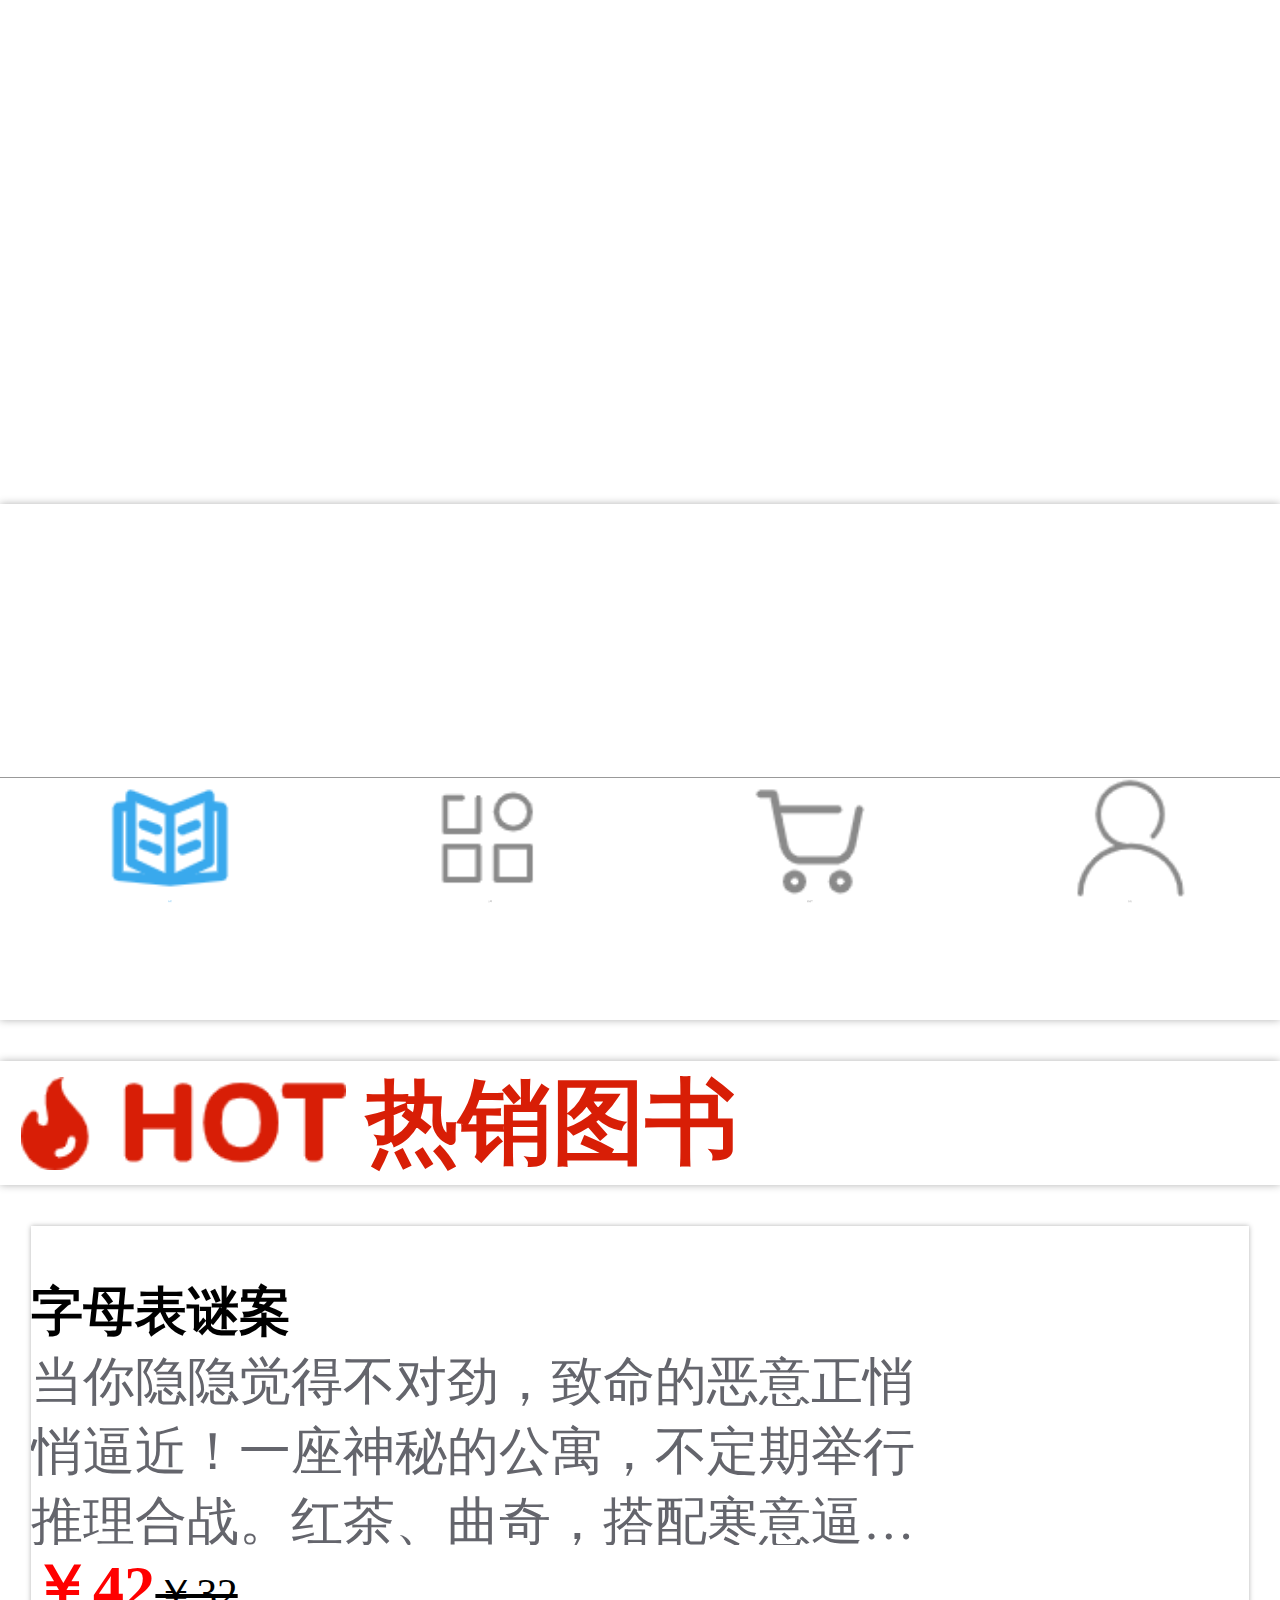
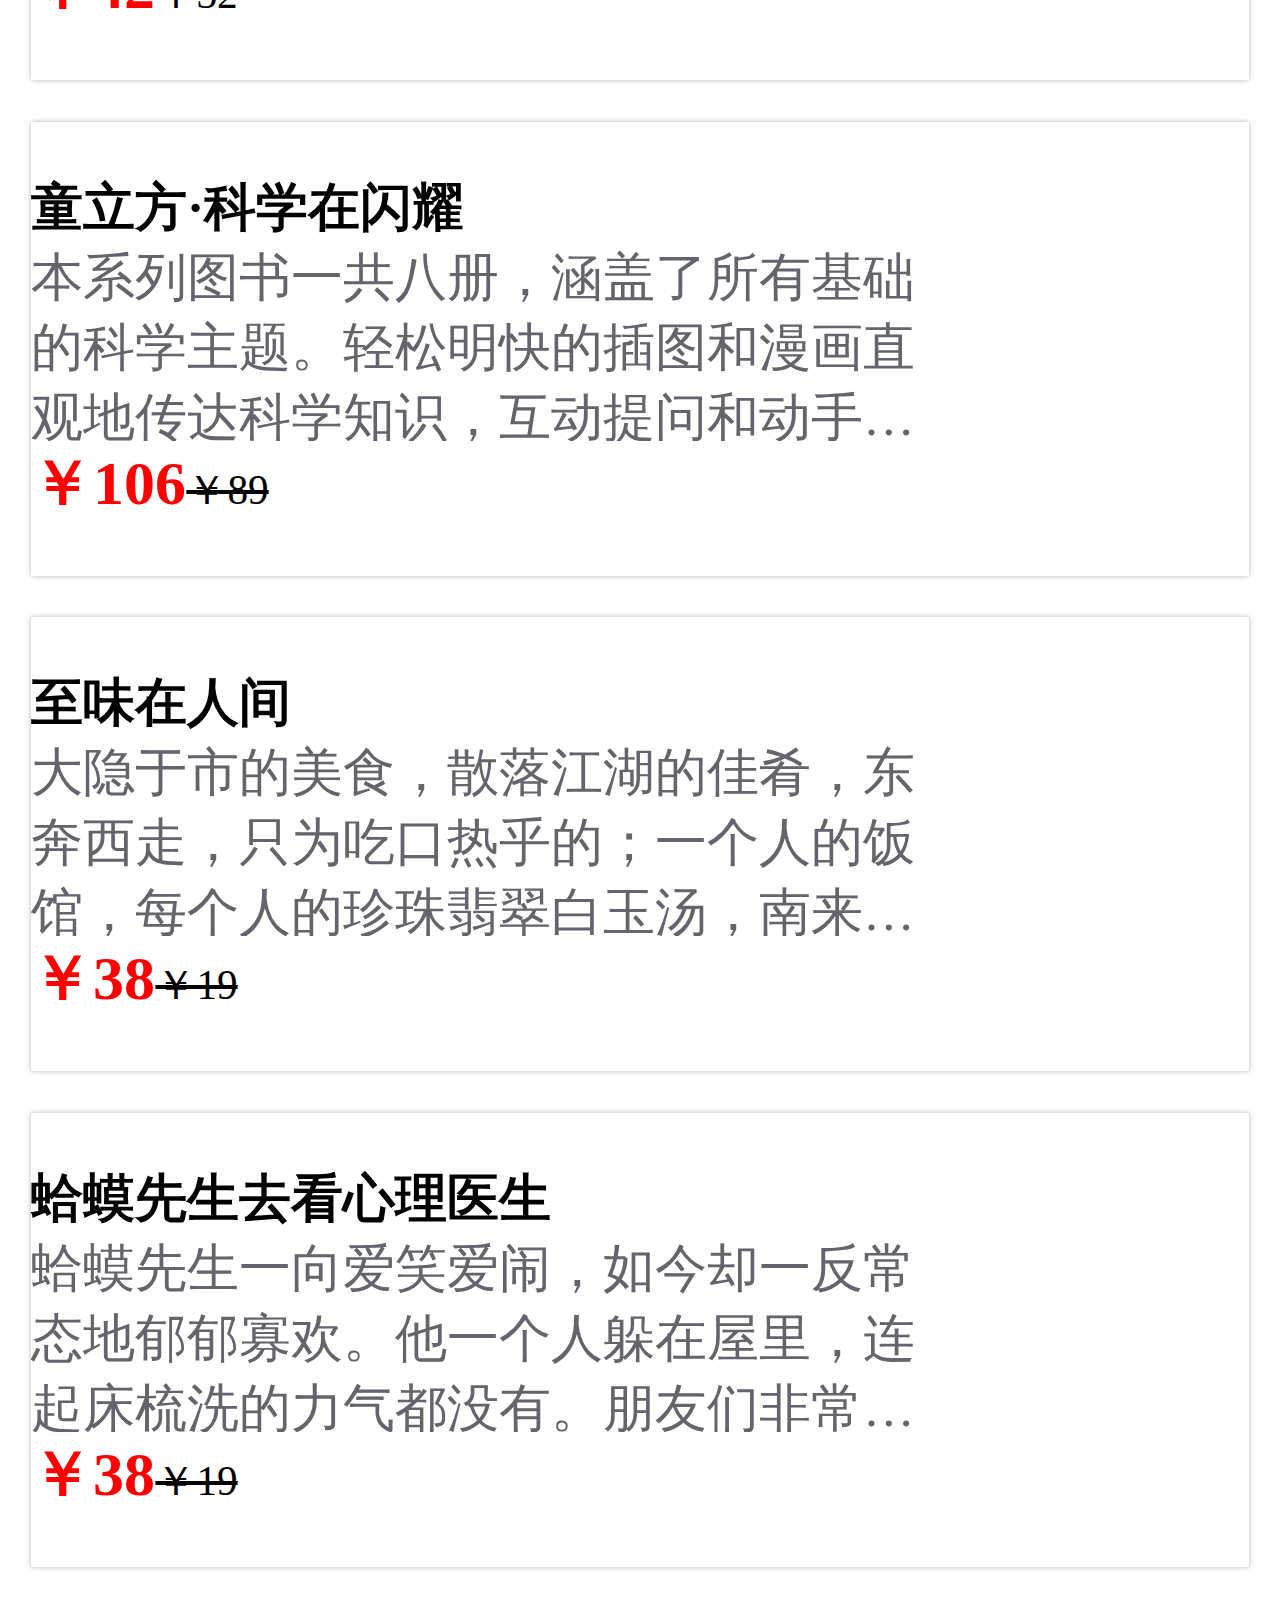
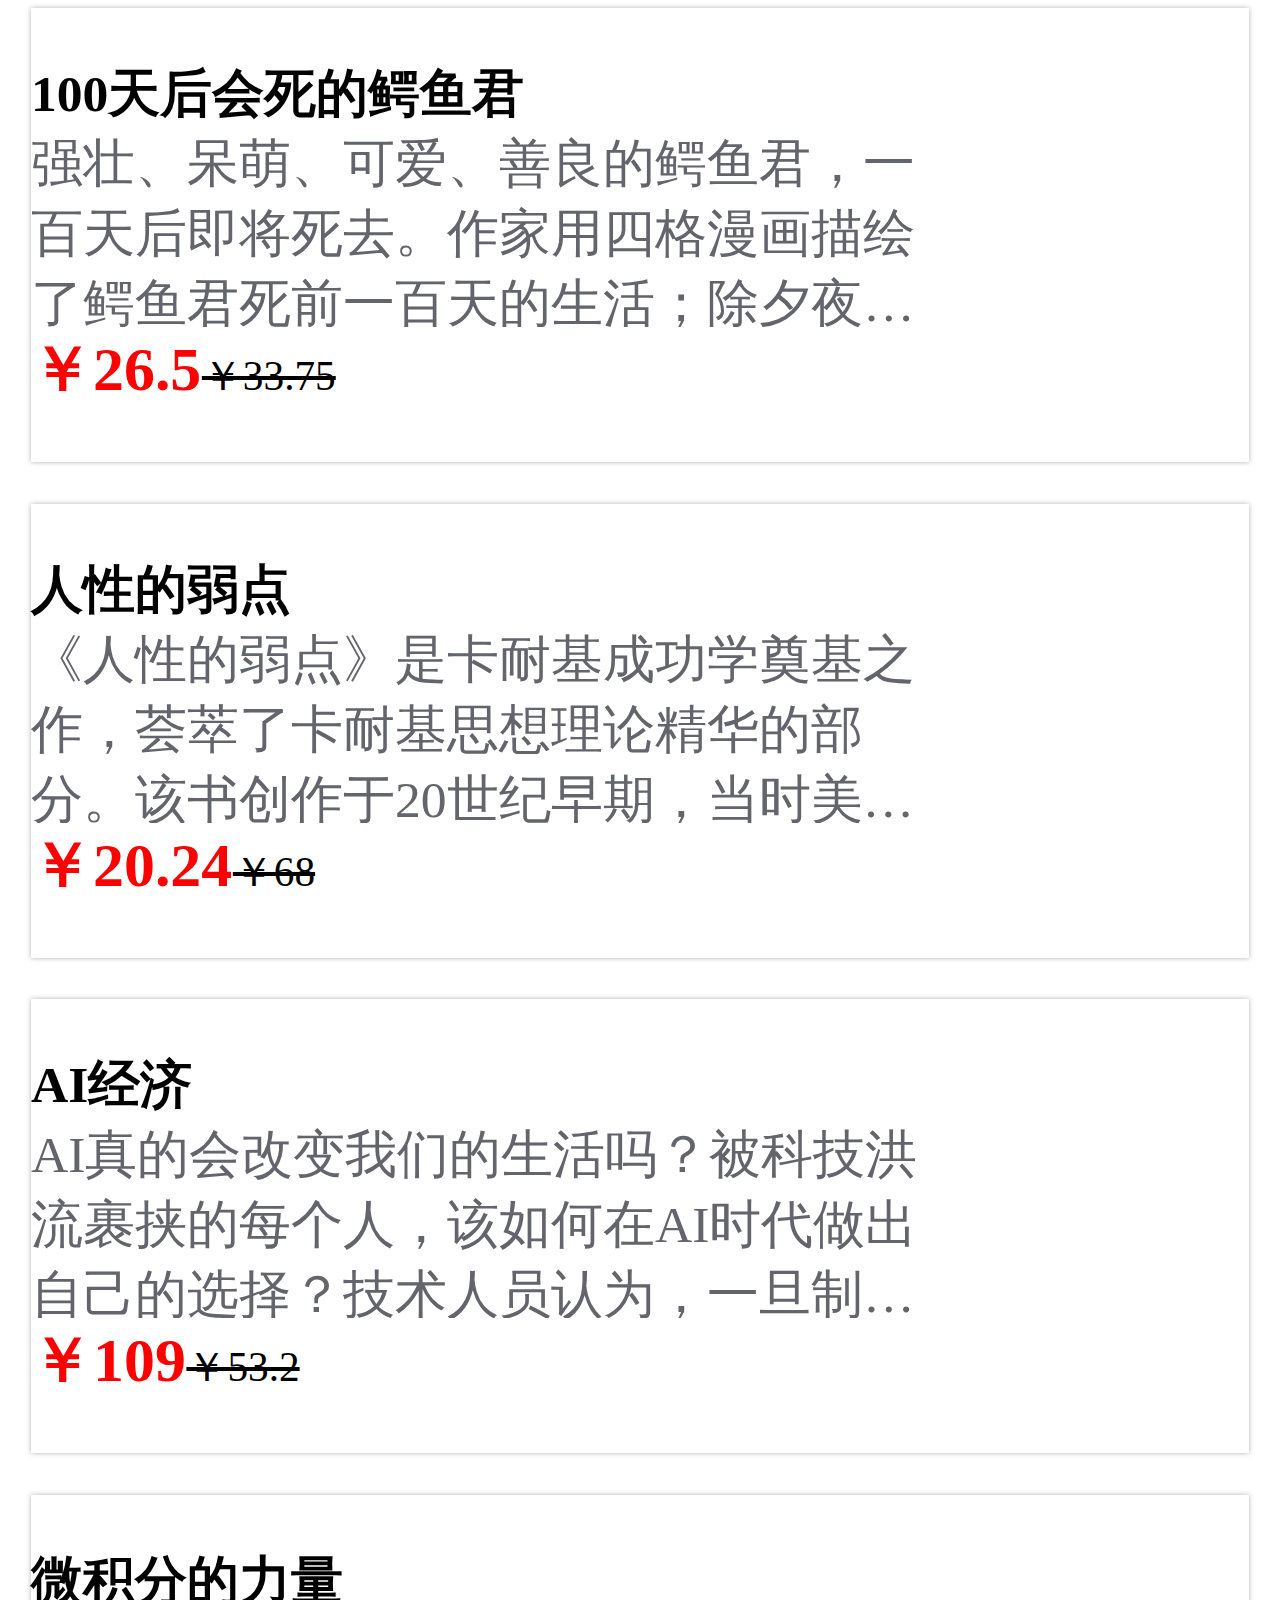
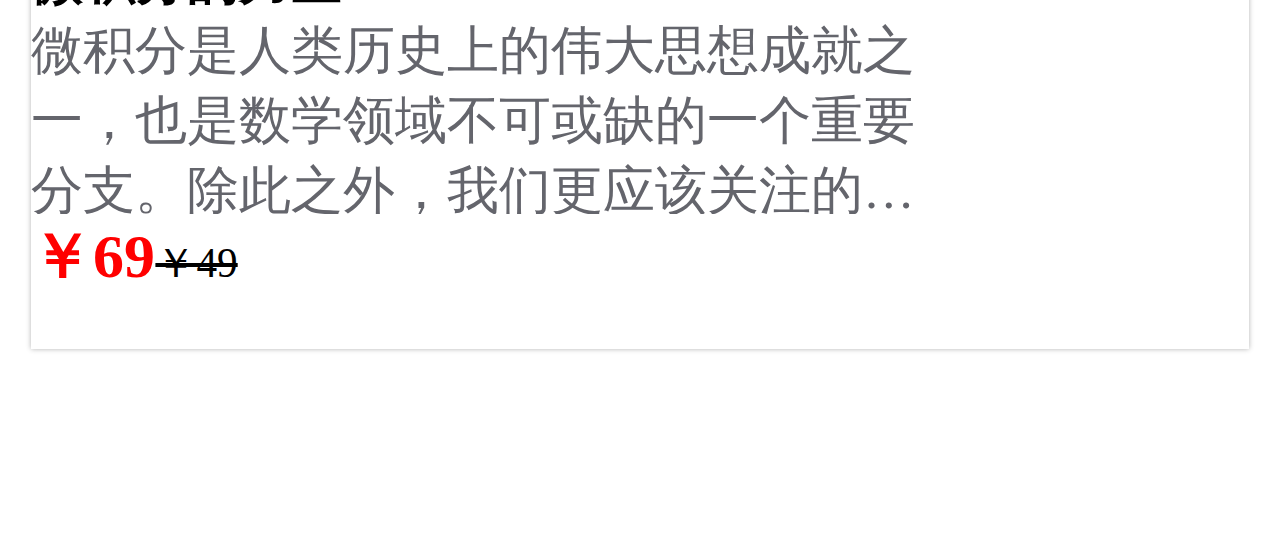
==== 移动书城页面/index.html @ 422b2fe0 "第一次提交" ====
<!DOCTYPE html>
<html lang="en">

<head>
    <meta charset="UTF-8">
    <meta http-equiv="X-UA-Compatible" content="IE=edge">
    <meta name="viewport" content="width=device-width, initial-scale=1.0">
    <title>Document</title>
    <link rel="stylesheet" href="css/style.css">
</head>

<body>
    <!-- 首页容器 -->
    <div id="home-page">
        <!-- 设置首页轮播图 -->
        <div class="banner">
            <img src="" alt="">
        </div>

        <!-- 设置首页选择栏 -->
        <div class="nav">
            <div class="nav-inner">
                <div class="item">
                    <a href="javascript:;"><img src="" alt=""></a>
                </div>
                <div class="item">
                    <a href="javascript:;"><img src="" alt=""></a>
                </div>
                <div class="item">
                    <a href="javascript:;"><img src="" alt=""></a>
                </div>
                <div class="item">
                    <a href="javascript:;"><img src="" alt=""></a>
                </div>
                <div class="item">
                    <a href="javascript:;"><img src="" alt=""></a>
                </div>
            </div>
            <div class="nav-inner">
                <div class="item">
                    <a href="javascript:;"><img src="" alt=""></a>
                </div>
                <div class="item">
                    <a href="javascript:;"><img src="" alt=""></a>
                </div>
                <div class="item">
                    <a href="javascript:;"><img src="" alt=""></a>
                </div>
                <div class="item">
                    <a href="javascript:;"><img src="" alt=""></a>
                </div>
                <div class="item">
                    <a href="javascript:;"><img src="" alt=""></a>
                </div>
            </div>
        </div>

        <!-- 首页热销图书块 -->
        <div class="bg">
            <img src="img/hot.png" alt=""><span>热销图书</span>
        </div>

        <!-- 首页图书列表 -->
        <div class="book-wrapper">
            <div class="book" id="book-1">
                <div class="book-img">
                    <img src="" alt="">
                </div>
                <div class="book-content">
                    <h2></h2>
                    <p></p>
                    <h4 style="display: inline;font-size: 30rem;color: red;">我是你爸爸</h4>
                    <span style="text-decoration: line-through;font-size: 20rem;">啊啊啊</span>
                </div>
            </div>
            <div class="book" id="book-2">
                <div class="book-img">
                    <img src="" alt="">
                </div>
                <div class="book-content">
                    <h2></h2>
                    <p></p>
                    <h4 style="display: inline;font-size: 30rem;color: red;">我是你爸爸</h4>
                    <span style="text-decoration: line-through;font-size: 20rem;">啊啊啊</span>
                </div>
            </div>
            <div class="book" id="book-3">
                <div class="book-img">
                    <img src="" alt="">
                </div>
                <div class="book-content">
                    <h2></h2>
                    <p></p>
                    <h4 style="display: inline;font-size: 30rem;color: red;">我是你爸爸</h4>
                    <span style="text-decoration: line-through;font-size: 20rem;">啊啊啊</span>
                </div>
            </div>
            <div class="book" id="book-4">
                <div class="book-img">
                    <img src="" alt="">
                </div>
                <div class="book-content">
                    <h2></h2>
                    <p></p>
                    <h4 style="display: inline;font-size: 30rem;color: red;">我是你爸爸</h4>
                    <span style="text-decoration: line-through;font-size: 20rem;">啊啊啊</span>
                </div>
            </div>
            <div class="book" id="book-5">
                <div class="book-img">
                    <img src="" alt="">
                </div>
                <div class="book-content">
                    <h2></h2>
                    <p></p>
                    <h4 style="display: inline;font-size: 30rem;color: red;">我是你爸爸</h4>
                    <span style="text-decoration: line-through;font-size: 20rem;">啊啊啊</span>
                </div>
            </div>
            <div class="book" id="book-6">
                <div class="book-img">
                    <img src="" alt="">
                </div>
                <div class="book-content">
                    <h2></h2>
                    <p></p>
                    <h4 style="display: inline;font-size: 30rem;color: red;">我是你爸爸</h4>
                    <span style="text-decoration: line-through;font-size: 20rem;">啊啊啊</span>
                </div>
            </div>
            <div class="book" id="book-7">
                <div class="book-img">
                    <img src="" alt="">
                </div>
                <div class="book-content">
                    <h2></h2>
                    <p></p>
                    <h4 style="display: inline;font-size: 30rem;color: red;">我是你爸爸</h4>
                    <span style="text-decoration: line-through;font-size: 20rem;">啊啊啊</span>
                </div>
            </div>
            <div class="book" id="book-8">
                <div class="book-img">
                    <img src="" alt="">
                </div>
                <div class="book-content">
                    <h2></h2>
                    <p></p>
                    <h4 style="display: inline;font-size: 30rem;color: red;">我是你爸爸</h4>
                    <span style="text-decoration: line-through;font-size: 20rem;">啊啊啊</span>
                </div>
            </div>
        </div>
    </div>

    <!-- 分类页面 -->
    <div id="classification">
        <!-- 左侧分类栏 -->
        <div id="classification-column">
            <ul>
                <li>小说</li>
                <li>童书类</li>
                <li>生活</li>
                <li>人文社科</li>
                <li>漫画</li>
                <li>励志</li>
                <li>经管</li>
                <li>教育</li>
            </ul>
        </div>
        <!-- 右侧图书图片 -->
        <div class="classification-img">
            <div id="novel">
                <div class="img-wrapper">
                    <img src="" alt="">
                    <h2></h2>
                </div>
            </div>
            <div id="children-book">
                <div class="img-wrapper">
                    <img src="" alt="">
                    <h2></h2>
                </div>
            </div>
            <div id="life">
                <div class="img-wrapper">
                    <img src="" alt="">
                    <h2></h2>
                </div>
            </div>
            <div id="humen">
                <div class="img-wrapper">
                    <img src="" alt="">
                    <h2></h2>
                </div>
            </div>
            <div id="cartoon">
                <div class="img-wrapper">
                    <img src="" alt="">
                    <h2></h2>
                </div>
            </div>
            <div id="inspiring">
                <div class="img-wrapper">
                    <img src="" alt="">
                    <h2></h2>
                </div>
            </div>
            <div id="manage">
                <div class="img-wrapper">
                    <img src="" alt="">
                    <h2></h2>
                </div>
            </div>
            <div id="education">
                <div class="img-wrapper">
                    <img src="" alt="">
                    <h2></h2>
                </div>
            </div>
        </div>
    </div>

    <!-- 我的页面 -->
    <div id="mine">
        <div class="mine-img">
            <p><img src="img/head_img.png" alt=""></p>
        </div>
        <p style="margin-top: 10rem;">Dz</p>
        <div class="item-wrapper" style="margin-top: 100rem;">
            <div class="left-item">
                <svg t="1674133197650" class="icon" viewBox="0 0 1024 1024" version="1.1" xmlns="http://www.w3.org/2000/svg" p-id="2588" width="20" height="20"><path d="M883.2 60.8l-89.6 0c-12.8 0-25.6 9.6-25.6 25.6s9.6 25.6 25.6 25.6l89.6 0c25.6 0 48 22.4 48 48l0 713.6c0 25.6-22.4 48-48 48l-736 0c-25.6 0-48-22.4-48-48l0-713.6c0-25.6 22.4-48 48-48l99.2 0c12.8 0 25.6-9.6 25.6-25.6s-9.6-25.6-25.6-25.6l-99.2 0c-54.4 0-96 41.6-96 96l0 713.6c0 54.4 41.6 96 96 96l736 0c54.4 0 96-41.6 96-96l0-713.6C979.2 102.4 934.4 60.8 883.2 60.8z" p-id="2589" fill="#1296db"></path><path d="M393.6 108.8l240 0c12.8 0 25.6-9.6 25.6-25.6s-9.6-25.6-25.6-25.6l-240 0c-12.8 0-25.6 9.6-25.6 25.6S380.8 108.8 393.6 108.8z" p-id="2590" fill="#1296db"></path><path d="M294.4 345.6l464 0c12.8 0 25.6-9.6 25.6-25.6s-9.6-25.6-25.6-25.6l-464 0c-12.8 0-25.6 9.6-25.6 25.6S278.4 345.6 294.4 345.6z" p-id="2591" fill="#1296db"></path><path d="M294.4 540.8l464 0c12.8 0 25.6-9.6 25.6-25.6s-9.6-25.6-25.6-25.6l-464 0c-12.8 0-25.6 9.6-25.6 25.6S278.4 540.8 294.4 540.8z" p-id="2592" fill="#1296db"></path><path d="M294.4 736l464 0c12.8 0 25.6-9.6 25.6-25.6s-9.6-25.6-25.6-25.6l-464 0c-12.8 0-25.6 9.6-25.6 25.6S278.4 736 294.4 736z" p-id="2593" fill="#1296db"></path></svg>
                <span >我的订单</span>
            </div>
            <div class="right-item">
                <svg t="1674134004710" class="icon" viewBox="0 0 1024 1024" version="1.1" xmlns="http://www.w3.org/2000/svg" p-id="5039" width="20" height="20"><path d="M857.70558 495.009024 397.943314 27.513634c-7.132444-7.251148-18.794042-7.350408-26.048259-0.216941-7.253194 7.132444-7.350408 18.795065-0.216941 26.048259l446.952518 454.470749L365.856525 960.591855c-7.192819 7.192819-7.192819 18.85544 0 26.048259 3.596921 3.596921 8.311293 5.39487 13.024641 5.39487s9.42772-1.798972 13.024641-5.39487L857.596086 520.949836C864.747973 513.797949 864.796068 502.219239 857.70558 495.009024z" fill="#1296db" p-id="5040"></path></svg>
            </div>
        </div>
        <div class="item-wrapper">
            <div class="left-item">
                <svg t="1674133953698" class="icon" viewBox="0 0 1024 1024" version="1.1" xmlns="http://www.w3.org/2000/svg" p-id="3978" width="20" height="20"><path d="M942.933333 618.666667l-38.4-38.4 29.866667-29.866667L1024 640l-89.6 89.6-29.866667-29.866667 38.4-38.4h-196.266666v-42.666666h196.266666zM409.6 473.6l123.733333 72.533333 294.4-170.666666-128-72.533334-290.133333 170.666667z m-42.666667-21.333333l294.4-170.666667-128-72.533333-294.4 170.666666 128 72.533334zM213.333333 413.866667v260.266666l298.666667 170.666667v-260.266667l-298.666667-170.666666z m640 0l-298.666666 170.666666v260.266667l217.6-123.733333 38.4 29.866666-277.333334 157.866667L170.666667 699.733333V366.933333l362.666666-209.066666L896 366.933333V554.666667h-42.666667V413.866667z" fill="#1296db" p-id="3979"></path></svg>
                <span>待发货</span>
            </div>
            <div class="right-item">
                <svg t="1674134004710" class="icon" viewBox="0 0 1024 1024" version="1.1" xmlns="http://www.w3.org/2000/svg" p-id="5039" width="20" height="20"><path d="M857.70558 495.009024 397.943314 27.513634c-7.132444-7.251148-18.794042-7.350408-26.048259-0.216941-7.253194 7.132444-7.350408 18.795065-0.216941 26.048259l446.952518 454.470749L365.856525 960.591855c-7.192819 7.192819-7.192819 18.85544 0 26.048259 3.596921 3.596921 8.311293 5.39487 13.024641 5.39487s9.42772-1.798972 13.024641-5.39487L857.596086 520.949836C864.747973 513.797949 864.796068 502.219239 857.70558 495.009024z" fill="#1296db" p-id="5040"></path></svg>
            </div>
        </div>
        <div class="item-wrapper">
            <div class="left-item">
                <svg t="1674134193335" class="icon" viewBox="0 0 1024 1024" version="1.1" xmlns="http://www.w3.org/2000/svg" p-id="6034" width="20" height="20"><path d="M807.990806 181.429119 378.768091 181.429119c-41.024345 0-74.258261 33.122375-74.258261 73.933873l0 122.296347-158.666696 91.373057 0.191358 0.323365c-4.329609 3.148713-7.316639 8.011464-7.326872 13.765515l0 248.28376 0 0.039909c0 10.737552 7.79043 19.498076 17.428951 19.498076 9.627265 0 17.417695-8.760524 17.417695-19.498076l0-0.039909L173.554266 493.071905l156.941402-90.385567c7.589862-2.684132 13.08911-9.688663 13.08911-18.164708 0-0.040932-0.00921-0.061398-0.00921-0.081864l0.00921 0 0-125.181047c0-21.475104 17.509792-38.895869 39.087227-38.895869l421.401586 0c21.598924 0 39.076994 17.419741 39.076994 38.895869l0 412.562267c0 0.039909 0 0.079818 0 0.079818 0 10.739599 8.760524 19.458167 19.559475 19.458167 10.797927 0 19.537985-8.718569 19.537985-19.458167 0 0 0-0.039909 0-0.079818L882.248044 255.361969C882.248044 214.550471 849.005942 181.429119 807.990806 181.429119z" fill="#1296db" p-id="6035"></path><path d="M276.847817 548.981263c-10.314926 0.038886-18.700921 8.396227-18.700921 18.649755 0 10.254551 8.385994 18.61087 18.720364 18.61087 0.061398 0 0.141216-0.040932 0.201591-0.040932l98.366332 0c39.652092 0.201591 37.392632-37.21867 37.392632-37.21867l0-77.487815c0-10.273994-8.376785-18.608823-18.691711-18.608823-10.334369 0-18.709107 8.334829-18.709107 18.608823 0 0.040932 0.008186 0.081864 0.008186 0.121773l0 77.366042L276.847817 548.982286z" fill="#1296db" p-id="6036"></path><path d="M718.09131 649.618311c-49.552579 0-90.121554 37.21867-96.118128 84.974323l-196.197474-0.079818c-6.034437-47.714721-46.596248-84.894506-96.127338-84.894506-53.668317 0-97.347119 43.476187-97.347119 96.92347 0 53.40635 43.678802 96.883561 97.347119 96.883561 46.454008 0 85.309968-32.615838 94.936209-76.012208l198.61964 0.079818c9.668197 43.355437 48.486294 75.93239 94.888114 75.93239 53.689806 0 97.346095-43.476187 97.346095-96.883561C815.437405 693.095521 771.781116 649.618311 718.09131 649.618311zM329.64837 802.37132c-30.921243 0-56.081273-25.068955-56.081273-55.82954 0-30.801517 25.159006-55.828516 56.081273-55.828516s56.092529 25.027 56.092529 55.828516C385.7409 777.302365 360.569614 802.37132 329.64837 802.37132zM718.09131 802.37132c-30.92329 0-56.073086-25.068955-56.073086-55.82954 0-30.801517 25.149796-55.828516 56.073086-55.828516s56.090483 25.027 56.090483 55.828516C774.182816 777.302365 749.0146 802.37132 718.09131 802.37132z" fill="#1296db" p-id="6037"></path></svg>
                <span>待收货</span>
            </div>
            <div class="right-item">
                <svg t="1674134004710" class="icon" viewBox="0 0 1024 1024" version="1.1" xmlns="http://www.w3.org/2000/svg" p-id="5039" width="20" height="20"><path d="M857.70558 495.009024 397.943314 27.513634c-7.132444-7.251148-18.794042-7.350408-26.048259-0.216941-7.253194 7.132444-7.350408 18.795065-0.216941 26.048259l446.952518 454.470749L365.856525 960.591855c-7.192819 7.192819-7.192819 18.85544 0 26.048259 3.596921 3.596921 8.311293 5.39487 13.024641 5.39487s9.42772-1.798972 13.024641-5.39487L857.596086 520.949836C864.747973 513.797949 864.796068 502.219239 857.70558 495.009024z" fill="#1296db" p-id="5040"></path></svg>
            </div>
        </div>
        <div class="item-wrapper">
            <div class="left-item">
                <svg t="1674134231843" class="icon" viewBox="0 0 1024 1024" version="1.1" xmlns="http://www.w3.org/2000/svg" p-id="7015" width="20" height="20"><path d="M511.998977 65.290005c-173.638689 0-314.904063 138.294716-314.904063 308.281225 0 77.603449 31.020504 185.005574 85.10633 294.67023 53.746088 108.971877 124.852566 209.287607 195.185424 275.377838 8.955976 9.602705 21.51092 15.08865 34.612309 15.08865 12.913101 0 25.359574-5.358031 34.296107-14.736633 149.549038-140.014894 280.608979-406.358985 280.608979-570.401108C826.904063 203.584722 685.637666 65.290005 511.998977 65.290005zM517.467525 914.127613l-1.128707 1.13894c-0.816598 0.8913-2.232854 1.952468-4.339842 1.952468-2.245134 0-3.695159-1.251503-4.361331-1.997494l-1.294482-1.327228C366.207519 782.579555 238.584863 525.041014 238.584863 373.572254c0-147.109476 122.652458-266.791276 273.414113-266.791276 150.761656 0 273.415137 119.6818 273.415137 266.791276C785.414113 525.483082 657.700383 783.130094 517.467525 914.127613z" fill="#1296db" p-id="7016"></path><path d="M513.044796 181.616384c-91.091648 0-165.199483 74.112951-165.199483 165.210739 0 91.076298 74.107835 165.172877 165.199483 165.172877 91.083461 0 165.184133-74.096579 165.184133-165.172877C678.228929 255.729336 604.128257 181.616384 513.044796 181.616384zM513.044796 470.51005c-68.213591 0-123.709533-55.484685-123.709533-123.682927 0-68.219731 55.495942-123.720789 123.709533-123.720789 68.205405 0 123.694183 55.501058 123.694183 123.720789C636.738979 415.025365 581.2502 470.51005 513.044796 470.51005z" fill="#1296db" p-id="7017"></path></svg>
                <span>地址管理</span>
            </div>
            <div class="right-item">
                <svg t="1674134004710" class="icon" viewBox="0 0 1024 1024" version="1.1" xmlns="http://www.w3.org/2000/svg" p-id="5039" width="20" height="20"><path d="M857.70558 495.009024 397.943314 27.513634c-7.132444-7.251148-18.794042-7.350408-26.048259-0.216941-7.253194 7.132444-7.350408 18.795065-0.216941 26.048259l446.952518 454.470749L365.856525 960.591855c-7.192819 7.192819-7.192819 18.85544 0 26.048259 3.596921 3.596921 8.311293 5.39487 13.024641 5.39487s9.42772-1.798972 13.024641-5.39487L857.596086 520.949836C864.747973 513.797949 864.796068 502.219239 857.70558 495.009024z" fill="#1296db" p-id="5040"></path></svg>
            </div>
        </div>
        <div class="item-wrapper">
            <div class="left-item">
                <svg t="1674134258729" class="icon" viewBox="0 0 1024 1024" version="1.1" xmlns="http://www.w3.org/2000/svg" p-id="8000" width="20" height="20"><path d="M252.768 160.768a90.88 90.88 0 0 0-9.28 5.76 217.6 217.6 0 0 0-27.904 24.192 429.248 429.248 0 0 0-36.288 41.504c-9.6 11.296-19.52 37.92-20.032 55.04l-0.576 4.832c-2.944 30.72 3.04 69.792 18.944 115.008 28.16 80.064 83.136 164.256 165.792 250.56 84.864 88.64 169.696 145.472 252.32 171.808 24.64 7.84 48.096 12.608 70.112 14.432a38.944 38.944 0 0 1-6.4 77.6 395.776 395.776 0 0 1-87.36-17.856c-95.488-30.4-191.264-94.304-284.928-192.096-90.144-94.176-151.008-187.68-182.976-278.592-19.616-55.744-27.072-105.952-23.232-146.208 0.192-1.984 0.416-3.84 0.64-5.44 1.632-33.024 17.6-75.104 37.024-97.824a506.048 506.048 0 0 1 41.856-47.776 291.744 291.744 0 0 1 38.336-32.96c33.28-23.296 63.904-29.856 88.32-15.36 20.992 9.6 38.4 37.376 76.768 115.52l9.6 19.776a3785.728 3785.728 0 0 1 54.24 118.272c10.368 23.488 7.584 55.104-6.752 76.384l-44.416 65.92c1.664 3.84 4.544 8.928 8.64 15.008 10.912 16.384 28.864 37.76 53.792 63.136 34.208 34.848 64.32 58.4 89.28 70.816 5.12 2.56 9.696 4.448 13.536 5.696l57.408-42.4c20.896-14.112 52.032-17.376 75.264-8l9.536 3.776a3480.288 3480.288 0 0 1 100.32 42.176c7.84 3.488 15.36 6.848 22.464 10.112 70.08 32.032 95.456 47.168 105.056 68.064 23.072 43.904-2.368 89.152-69.6 148.48a735.232 735.232 0 0 1-24.64 20.768 38.944 38.944 0 0 1-48.32-61.088 657.664 657.664 0 0 0 21.44-18.08c17.088-15.104 31.68-30.592 41.248-43.52 3.072-4.192 5.504-7.936 7.168-11.008a233.216 233.216 0 0 0-9.28-5.44c-13.28-7.424-32-16.64-55.456-27.36a3025.536 3025.536 0 0 0-128.8-54.592c0.512 0.224-3.392 0.64-2.88 0.256l-74.752 50.432a39.744 39.744 0 0 1-20.928 6.656c-14.24 0.32-32.48-4.8-53.44-15.2-33.28-16.544-70.08-45.12-110.176-85.984-66.848-68.096-94.08-117.504-83.328-154.56 1.28-4.416 3.04-8.32 5.728-12.48l50.56-75.104a77.216 77.216 0 0 0-4.32-11.424 4172.448 4172.448 0 0 0-48.8-105.984c-3.2-6.656-6.272-13.056-9.28-19.2a1091.04 1091.04 0 0 0-32.864-62.72 289.28 289.28 0 0 0-8.384-13.728z" fill="#1296db" p-id="8001"></path></svg>
                <span>联系客服</span>
            </div>
            <div class="right-item">
                <svg t="1674134004710" class="icon" viewBox="0 0 1024 1024" version="1.1" xmlns="http://www.w3.org/2000/svg" p-id="5039" width="20" height="20"><path d="M857.70558 495.009024 397.943314 27.513634c-7.132444-7.251148-18.794042-7.350408-26.048259-0.216941-7.253194 7.132444-7.350408 18.795065-0.216941 26.048259l446.952518 454.470749L365.856525 960.591855c-7.192819 7.192819-7.192819 18.85544 0 26.048259 3.596921 3.596921 8.311293 5.39487 13.024641 5.39487s9.42772-1.798972 13.024641-5.39487L857.596086 520.949836C864.747973 513.797949 864.796068 502.219239 857.70558 495.009024z" fill="#1296db" p-id="5040"></path></svg>
            </div>
        </div>
    </div>

    <!-- 底部导航栏 -->
    <div id="fragment">
        <div id="icon-book" style="color: #39A9ED;">
            <img src="img/icon_book_selected.png" alt="">
            首页
        </div>
        <div id="icon-sort">
            <img src="img/icon_sort_noselected.png" alt="">
            分类
        </div>
        <div id="icon-car">
            <img src="img/icon_car_noselected.png" alt="">
            购物车
        </div>
        <div id="icon-mine">
            <img src="img/icon_mine_noselected.png" alt="">
            我的
        </div>
    </div>


    <script>
        // 轮播图数据
        var swiperImgs = [
            "http://img63.ddimg.cn/2021/6/30/2021063015233889295.jpg",
            "http://img62.ddimg.cn/2021/6/30/2021063015214779018.jpg",
            "http://img63.ddimg.cn/2021/6/30/2021063015222033855.jpg"
        ];
        // 分类栏数据
        var list = [
            "http://img63.ddimg.cn/upload_img/00803/1/1zongbang-1581651177.jpg",
            "http://img61.ddimg.cn/upload_img/00803/1/2xinshubang-1581652204.jpg",
            "http://img61.ddimg.cn/upload_img/00796/1/3tongshubang-1581652370.jpg",
            "http://img62.ddimg.cn/upload_img/00796/1/4jiaofubang-1581652439.jpg",
            "http://img61.ddimg.cn/upload_img/00796/1/9dujiategong-1581921679.jpg",
            "http://img60.ddimg.cn/upload_img/00803/1/mingjiazhibo-1581926953.jpg",
            "http://img61.ddimg.cn/upload_img/00803/1/xinshuqiangxiandu-1602655897.png",
            "http://img61.ddimg.cn/upload_img/00766/dangdang/wujie-1606809051.png",
            "http://img60.ddimg.cn/upload_img/00796/1/teseshuguan-1611545631.png",
            "http://img60.ddimg.cn/upload_img/00803/1/10-1592391980.jpg"
        ];
        // 书籍总数据
        var books = [{
            id: 1,
            sortName: "小说",
            bookName: "字母表谜案",
            originalPrice: 42.00,
            presentPrice: 32.00,
            author: "大山诚一郎 Oyama Seiichiro",
            content: "当你隐隐觉得不对劲，致命的恶意正悄悄逼近！一座神秘的公寓，不定期举行推理合战。红茶、曲奇，搭配寒意逼人的谜案，与案件相关的字母似乎是重要线索。一群特殊的房客，联手组成侦探团，秘密追踪警视厅也难以锁定的幕后真凶。有被毒妄想的贵妇人，竟应验般惨遭毒杀？午夜零点神秘来电后，美术馆密室惊现死尸。豪华游轮杀人现场，诡异的死亡留言无人能解。绑架案中遇害幼童父亲的手记，字里行间令人细思极恐……越细微的异常，越接近真相，也越令人不寒而栗！",
            thumbSrc: "http://img3m2.ddimg.cn/1/6/29239552-1_w_18.jpg",
            detailSrc: "http://img56.ddimg.cn/99999990298868376.jpg"
        },
        {
            id: 2,
            sortName: "童书类",
            bookName: "童立方·科学在闪耀",
            originalPrice: 106.00,
            presentPrice: 89.00,
            author: "童立方·科学在闪耀（套装全8册）",
            content: "本系列图书一共八册，涵盖了所有基础的科学主题。轻松明快的插图和漫画直观地传达科学知识，互动提问和动手实践帮助孩子快速理解科学原理。即使对科学毫无兴趣和理解的孩子，也能在阅读和活动中，找到科学学习的乐趣。《力》《声》《电》《光》4册介绍了物理四大学科的基础知识，从声波到光子，从重力到电磁，帮孩子的物理学习打下基础。《地球与太空》《生物》《岩石》《物态》则侧重介绍地球与宇宙的形成以及物质发展等科学知识，为孩子地理、化学和生物的学习打下基础。《力》为什么鲸鱼的肺能自由伸缩？什么时候空气会产生阻力？你能感受到生活中的力吗？翻开这本书，你会感受到空气阻力，也会被金属的磁力吸引，还能感受到来自地球的引力。《声》老鼠如何交流而不被捕食者发现？为什么有人能感受到“鬼魂”？你知道有关声音的知识吗？这本书讲述了你需要知道的关于回声、次声、音符等等有关声的所有内容。一起来听听这个世界的声音！《光》哪种光是肉眼看不见的？鱼怎么用反射光来迷惑饥饿的食肉动物呢？本书讲述了有关色彩、反射和影子等光学知识，阅读本书将使你成为一名聪明的光学专家。《电》又大又重的列车如何悬浮在空中？电和水有什么相似之处？电为什么会发出“嗡嗡”声？聪明的你一定要阅读这本书，来发现我们身体中有电的惊人事实，还会了解到什么是电池、电路和导体。《生物》哪种哺乳动物最聪明？现代恐龙属于什么生物？你将在这本书里看到那些地上爬的、天上飞的、水里游的生物。通过了解它们在栖息地的生活和交友方式，来加深你对生命循环的理解。《地球和太空》哪些行星没有地表？地球只有豌豆粒大小？这本书送给所有对地球和太空好奇的孩子们。翻开这本书，一起由内到外探索太阳系吧，从流星到巨型星系的知识全学会。《物态》为什么热气球能越飞越高？岩石路冰淇淋的科学术语是什么？你知道什么是物态吗？你的生活中接触过蒸发和冷凝吗？翻开这本书，了解什么是液态、固态和气态。《岩石》科学真是太奇妙了！我们刷牙时会用到哪种石头？你能徒手压扁石头吗？如果你对火成岩或变质岩一无所知，那就赶快翻开这本书吧！在这里，你能学会从砂岩中辨认出一块石板，并了解所有关于化石形成的知识。",
            thumbSrc: "http://img3m9.ddimg.cn/38/13/1726664879-1_u_1.jpg",
            detailSrc: "https://img30.360buyimg.com/vc/jfs/t1/146895/36/5511/3124684/5f36572aEc2787482/0bafa1af2664fcc9.jpg"
        },
        {
            id: 3,
            sortName: "生活",
            bookName: "至味在人间",
            originalPrice: 38.00,
            presentPrice: 19.00,
            author: "陈晓卿",
            content: "大隐于市的美食，散落江湖的佳肴，东奔西走，只为吃口热乎的；一个人的饭馆，每个人的珍珠翡翠白玉汤，南来北往，至味只在人与人之间。《至味在人间》是一个美食爱好者的十年饮啜笔记，陈晓卿将文字化作原料，以散文为碗钵，佐以故事人情之盐，把关于食物的独家记忆蒸炒煎炸而成此书。从千里之外的江湖至味到灵魂深处的家乡味道，从四面八方觅食的扫街嘴到饮食变迁的沧海桑田，从食客厨子店小二谈到饭菜与共那一人，拂袖笑破饭桌上的假面具，平民食物也看得人口水四溅之时，归根结底直抵人心：吃什么、在哪里吃这些问题远不如“和谁吃”来得重要，人间至味往往酝酿于人与人之间，*好吃的永远是人",
            thumbSrc: "http://img3m3.ddimg.cn/54/13/611862723-1_w_5.jpg",
            detailSrc: "https://img10.360buyimg.com/imgzone/jfs/t1/166758/22/924/112166/5ff2df23E0310b4b9/fc26606da081492a.jpg"
        },
        {
            id: 4,
            sortName: "人文社科类",
            bookName: "蛤蟆先生去看心理医生",
            originalPrice: 38.00,
            presentPrice: 19.00,
            author: "罗伯特·戴博德（Robert de Board）",
            content: "蛤蟆先生一向爱笑爱闹，如今却一反常态地郁郁寡欢。他一个人躲在屋里，连起床梳洗的力气都没有。朋友们非常担心他，建议他去做心理咨询。在10次心理咨询中，蛤蟆在咨询师苍鹭的带领下，勇敢地探索了自己的内心世界，也逐渐找回了信心与希望……为了向大众读者普及心理学知识，告诉大家心理咨询是怎么一回事，作者借用了英国文学经典《柳林风声》的故事主角，让蛤蟆先生和他的朋友们再次登场，演绎了这个关于心理咨询的故事。读者犹如亲临现场，体验心理咨询的每一个细节，见证疗愈和改变的发生。在这本书里，作者借由蛤蟆和心理咨询师苍鹭的互动，探索了蛤蟆自卑、软弱、爱炫耀的个性与抑郁的情绪究竟来源于何处，让读者看到童年经历的深刻影响，以及如何才能在心理上真正长大成人，独立、自信、充满希望地生活。",
            thumbSrc: "http://img3m9.ddimg.cn/71/33/28992419-1_w_18.jpg",
            detailSrc: "http://img52.ddimg.cn/99999990272734062.jpg"
        },
        {
            id: 5,
            sortName: "漫画",
            bookName: "100天后会死的鳄鱼君",
            originalPrice: 26.50,
            presentPrice: 33.75,
            author: "菊池祐纪（きくちゆうき）",
            content: "强壮、呆萌、可爱、善良的鳄鱼君，一百天后即将死去。作家用四格漫画描绘了鳄鱼君死前一百天的生活；除夕夜的钟声、吃一次拉面、看一场电影、打一次篮球、帮助一只小鸡……朴实的生活场景和“离死还有XX天”的落款 人们重新审视和探究生死真谛——每个生命都有 ，如果我们直视死亡，向死而生的话，会不会选择 好的生活方式呢？行动改变未来。我们每天都在走向生命的终点，如果有想做的事情，是不是早点行动 好呢？是不是可以让原本平淡无奇的 ，变得 有光彩呢……作品 于作家的推特，每天一篇，持续100天，结束于樱花盛开的季节。真实的笔触，全新诠释生死，直抵心灵深处，产生巨大反响，点赞超过1000万，话题热度超过2亿次。",
            thumbSrc: "http://img3m9.ddimg.cn/89/22/642884309-1_w_1.jpg",
            detailSrc: "http://img55.ddimg.cn/1430130713475.jpg"
        },
        {
            id: 6,
            sortName: "励志",
            bookName: "人性的弱点",
            originalPrice: 20.24,
            presentPrice: 68.00,
            author: "[美]戴尔卡耐基",
            content: "《人性的弱点》是卡耐基成功学奠基之作，荟萃了卡耐基思想理论精华的部分。该书创作于20世纪早期，当时美国经济陷入萧条，战争和贫困导致人们失去了对美好生活的向往。本书作为一本实用的人际关系著作，从人性本质的角度，挖掘出潜藏在人们体内的弱点，使人们能够充分认识自己，并不断改造自己，从而能有所长进，直至取得成功。作者讲述的许多普通人通过奋斗获得成功的真实故事，激励了无数陷入迷茫和困境的人，帮助他们重新找到了自己的人生。本书一经上市就风靡全球，几十年间被翻译成多种语言，深受全球读者推崇，被视为社交心理和沟通技巧的“圣经”。",
            thumbSrc: "http://img3m0.ddimg.cn/25/27/25081180-1_u_4.jpg",
            detailSrc: "http://img52.ddimg.cn/99999990053049412.jpg"
        },
        {
            id: 7,
            sortName: "经管",
            bookName: "AI经济",
            originalPrice: 109.00,
            presentPrice: 53.20,
            author: "[英]罗杰·布特尔",
            content: "AI真的会改变我们的生活吗？被科技洪流裹挟的每个人，该如何在AI时代做出自己的选择？技术人员认为，一旦制造出达到人类水平的AI，超人类AI的出现几乎是必然发生的事情。与人脑不同的是，数字大脑可无限制地复制，且能够被提速。这就引出了AI革命可能是人类*后一次进步的想法。若指数级的技术进步会带来如此巨大的变化，以至于我们现今所了解的人类事务将走向终结，那么人类历史将会出现奇点。我们认为理所应当存在的体系（经济、政府、法律、国家）将不会以目前的形式存留下来。人类*基本的价值观（生命的神圣性、对幸福的追求、选择的自由）会被替代。",
            thumbSrc: "http://img3m0.ddimg.cn/74/22/638665310-1_u_1.jpg",
            detailSrc: "http://img58.ddimg.cn/99999990277582328.jpg"
        },
        {
            id: 8,
            sortName: "教育",
            bookName: "微积分的力量",
            originalPrice: 69.00,
            presentPrice: 49.00,
            author: "美国康奈尔大学应用数学系教授、知名教师和数学家",
            content: "微积分是人类历史上的伟大思想成就之一，也是数学领域不可或缺的一个重要分支。除此之外，我们更应该关注的事实是：如果没有微积分，人类就不可能发明电视、微波炉、移动电话、GPS、激光视力矫正手术、孕妇超声检查，也不可能发现冥王星、破解人类基因组、治疗艾滋病，以及弄明白如何把5 000首歌曲装进口袋里。在人类文明进程中的这些具有里程碑意义的发明和发现背后，微积分究竟扮演了什么样的角色？围绕曲线之谜、运动之谜和变化之谜，毕达哥拉斯、阿基米德、伽利略、开普勒、牛顿、莱布尼茨、爱因斯坦、薛定谔等如何用微积分的“钥匙”打开了宇宙奥秘之“锁”？这些谜题的解决方案对人类文明的进程和我们的日常生活又产生了什么样的深远影响？在《微积分的力量》书中，应用数学家兼“导游”斯托加茨将用一种“讲故事”和“看展览”的方式为你一一揭晓答案。“我们不必为了理解微积分的重要性而学习如何做运算，就像我们不必为了享用美食而学习如何做佳肴一样。我将借助图片、隐喻和趣闻逸事等，尝试解释你们需要了解的关于微积分的知识。我也会给你们介绍有史以来颇为精致的一些方程和证明，就像我们在参观画展的时候不会错过其中的代表作一样。”",
            thumbSrc: "http://img3m2.ddimg.cn/20/21/29176112-1_w_14.jpg",
            detailSrc: "http://img51.ddimg.cn/99999990236344741.jpg"
        }
        ];

        //设置轮播图图片 
        var banner = document.getElementsByClassName("banner")[0];
        banner.getElementsByTagName("img")[0].src = swiperImgs[0];

        // 设置分类栏图片
        var item = document.getElementsByClassName("item");
        for (var i = 0; i < item.length; i++) {
            item[i].getElementsByTagName("img")[0].src = list[i];
        }

        // 添加书籍数据
        var book = document.getElementsByClassName("book");
        var bookName = document.getElementById("bookName");
        for (var i = 0; i < book.length; i++) {
            book[i].getElementsByTagName("img")[0].src = books[i].thumbSrc;
            book[i].getElementsByTagName("h2")[0].innerHTML = books[i].bookName;
            book[i].getElementsByTagName("p")[0].innerHTML = books[i].content;
            book[i].getElementsByTagName("h4")[0].innerHTML = "￥" + books[i].originalPrice;
            book[i].getElementsByTagName("span")[0].innerHTML = "￥" + books[i].presentPrice;
        }

        // 设置底部导航栏跳转页面事件
        var fragment = document.getElementById("fragment");
        var fragment_item = fragment.getElementsByTagName("div");

        for (var i = 0; i < fragment_item.length; i++) {
            fragment_item[i].onclick = function () {
                var flag = this.id;
                switch (flag) {
                    case "icon-book":
                        document.getElementById("icon-book").getElementsByTagName("img")[0].src = "img/icon_book_selected.png";
                        document.getElementById("icon-book").style.color = "#39A9ED";
                        document.getElementById("icon-sort").getElementsByTagName("img")[0].src = "img/icon_sort_noselected.png";
                        document.getElementById("icon-sort").style.color = "";
                        document.getElementById("icon-car").getElementsByTagName("img")[0].src = "img/icon_car_noselected.png";
                        document.getElementById("icon-car").style.color = "";
                        document.getElementById("icon-mine").getElementsByTagName("img")[0].src = "img/icon_mine_noselected.png";
                        document.getElementById("icon-mine").style.color = "";
                        document.getElementById("classification").style.display = "none";
                        document.getElementById("mine").style.display = "none";
                        document.getElementById("home-page").style.display = "block";
                        break;
                    case "icon-sort":
                        document.getElementById("icon-book").getElementsByTagName("img")[0].src = "img/icon_book_noselected.png";
                        document.getElementById("icon-book").style.color = "";
                        document.getElementById("icon-sort").getElementsByTagName("img")[0].src = "img/icon_sort_selected.png";
                        document.getElementById("icon-sort").style.color = "#39A9ED";
                        document.getElementById("icon-car").getElementsByTagName("img")[0].src = "img/icon_car_noselected.png";
                        document.getElementById("icon-car").style.color = "";
                        document.getElementById("icon-mine").getElementsByTagName("img")[0].src = "img/icon_mine_noselected.png";
                        document.getElementById("icon-mine").style.color = "";
                        document.getElementById("classification").style.display = "block";
                        document.getElementById("mine").style.display = "none";
                        document.getElementById("home-page").style.display = "none";
                        break;
                    case "icon-car":
                        document.getElementById("icon-book").getElementsByTagName("img")[0].src = "img/icon_book_noselected.png";
                        document.getElementById("icon-book").style.color = "";
                        document.getElementById("icon-sort").getElementsByTagName("img")[0].src = "img/icon_sort_noselected.png";
                        document.getElementById("icon-sort").style.color = "";
                        document.getElementById("icon-car").getElementsByTagName("img")[0].src = "img/icon_car_selected.png";
                        document.getElementById("icon-car").style.color = "#39A9ED";
                        document.getElementById("icon-mine").getElementsByTagName("img")[0].src = "img/icon_mine_noselected.png";
                        document.getElementById("icon-mine").style.color = "";
                        break;
                    case "icon-mine":
                        document.getElementById("icon-book").getElementsByTagName("img")[0].src = "img/icon_book_noselected.png";
                        document.getElementById("icon-book").style.color = "";
                        document.getElementById("icon-sort").getElementsByTagName("img")[0].src = "img/icon_sort_noselected.png";
                        document.getElementById("icon-sort").style.color = "";
                        document.getElementById("icon-car").getElementsByTagName("img")[0].src = "img/icon_car_noselected.png";
                        document.getElementById("icon-car").style.color = "";
                        document.getElementById("icon-mine").getElementsByTagName("img")[0].src = "img/icon_mine_selected.png";
                        document.getElementById("icon-mine").style.color = "#39A9ED";
                        document.getElementById("classification").style.display = "none";
                        document.getElementById("home-page").style.display = "none";
                        document.getElementById("mine").style.display = "block";
                        break;
                }
            }
        }

        // 为分类栏设置不同分类的书籍
        for (var i = 0; i < books.length; i++) {
            if (books[i].sortName == "小说") {
                document.getElementById("novel").getElementsByTagName("img")[0].src = books[i].thumbSrc;
                document.getElementById("novel").getElementsByTagName("h2")[0].innerHTML = books[i].bookName;
            } else if (books[i].sortName == "童书类") {
                document.getElementById("children-book").getElementsByTagName("img")[0].src = books[i].thumbSrc;
                document.getElementById("children-book").getElementsByTagName("h2")[0].innerHTML = books[i].bookName;
            } else if (books[i].sortName == "生活") {
                document.getElementById("life").getElementsByTagName("img")[0].src = books[i].thumbSrc;
                document.getElementById("life").getElementsByTagName("h2")[0].innerHTML = books[i].bookName;
            } else if (books[i].sortName == "人文社科类") {
                document.getElementById("humen").getElementsByTagName("img")[0].src = books[i].thumbSrc;
                document.getElementById("humen").getElementsByTagName("h2")[0].innerHTML = books[i].bookName;
            } else if (books[i].sortName == "漫画") {
                document.getElementById("cartoon").getElementsByTagName("img")[0].src = books[i].thumbSrc;
                document.getElementById("cartoon").getElementsByTagName("h2")[0].innerHTML = books[i].bookName;
            } else if (books[i].sortName == "励志") {
                document.getElementById("inspiring").getElementsByTagName("img")[0].src = books[i].thumbSrc;
                document.getElementById("inspiring").getElementsByTagName("h2")[0].innerHTML = books[i].bookName;
            } else if (books[i].sortName == "经管") {
                document.getElementById("manage").getElementsByTagName("img")[0].src = books[i].thumbSrc;
                document.getElementById("manage").getElementsByTagName("h2")[0].innerHTML = books[i].bookName;
            } else if (books[i].sortName == "教育") {
                document.getElementById("education").getElementsByTagName("img")[0].src = books[i].thumbSrc;
                document.getElementById("education").getElementsByTagName("h2")[0].innerHTML = books[i].bookName;
            }
        }

        // 设置分类栏点击切换事件
        var classification_column = document.getElementById("classification-column");
        var column_list = classification_column.getElementsByTagName("li");
        for (var i = 0; i < column_list.length; i++) {
            column_list[i].onclick = function () {
                var flag = this.innerHTML;
                switch (flag) {
                    case "小说":
                        column_list[0].style.backgroundColor = "#F7F8FA";
                        column_list[1].style.backgroundColor = "";
                        column_list[2].style.backgroundColor = "";
                        column_list[3].style.backgroundColor = "";
                        column_list[4].style.backgroundColor = "";
                        column_list[5].style.backgroundColor = "";
                        column_list[6].style.backgroundColor = "";
                        column_list[7].style.backgroundColor = "";
                        document.getElementById("novel").style.display = "block";
                        document.getElementById("children-book").style.display = "none";
                        document.getElementById("life").style.display = "none";
                        document.getElementById("humen").style.display = "none";
                        document.getElementById("cartoon").style.display = "none";
                        document.getElementById("inspiring").style.display = "none";
                        document.getElementById("manage").style.display = "none";
                        document.getElementById("education").style.display = "none";
                        break;
                    case "童书类":
                        column_list[0].style.backgroundColor = "";
                        column_list[1].style.backgroundColor = "#F7F8FA";
                        column_list[2].style.backgroundColor = "";
                        column_list[3].style.backgroundColor = "";
                        column_list[4].style.backgroundColor = "";
                        column_list[5].style.backgroundColor = "";
                        column_list[6].style.backgroundColor = "";
                        column_list[7].style.backgroundColor = "";
                        document.getElementById("novel").style.display = "none";
                        document.getElementById("children-book").style.display = "block";
                        document.getElementById("life").style.display = "none";
                        document.getElementById("humen").style.display = "none";
                        document.getElementById("cartoon").style.display = "none";
                        document.getElementById("inspiring").style.display = "none";
                        document.getElementById("manage").style.display = "none";
                        document.getElementById("education").style.display = "none";
                        break;
                    case "生活":
                        column_list[0].style.backgroundColor = "";
                        column_list[1].style.backgroundColor = "";
                        column_list[2].style.backgroundColor = "#F7F8FA";
                        column_list[3].style.backgroundColor = "";
                        column_list[4].style.backgroundColor = "";
                        column_list[5].style.backgroundColor = "";
                        column_list[6].style.backgroundColor = "";
                        column_list[7].style.backgroundColor = "";
                        document.getElementById("novel").style.display = "none";
                        document.getElementById("children-book").style.display = "none";
                        document.getElementById("life").style.display = "block";
                        document.getElementById("humen").style.display = "none";
                        document.getElementById("cartoon").style.display = "none";
                        document.getElementById("inspiring").style.display = "none";
                        document.getElementById("manage").style.display = "none";
                        document.getElementById("education").style.display = "none";
                        break;
                    case "人文社科":
                        column_list[0].style.backgroundColor = "";
                        column_list[1].style.backgroundColor = "";
                        column_list[2].style.backgroundColor = "";
                        column_list[3].style.backgroundColor = "#F7F8FA";
                        column_list[4].style.backgroundColor = "";
                        column_list[5].style.backgroundColor = "";
                        column_list[6].style.backgroundColor = "";
                        column_list[7].style.backgroundColor = "";
                        document.getElementById("novel").style.display = "none";
                        document.getElementById("children-book").style.display = "none";
                        document.getElementById("life").style.display = "none";
                        document.getElementById("humen").style.display = "block";
                        document.getElementById("cartoon").style.display = "none";
                        document.getElementById("inspiring").style.display = "none";
                        document.getElementById("manage").style.display = "none";
                        document.getElementById("education").style.display = "none";
                        break;
                    case "漫画":
                        column_list[0].style.backgroundColor = "";
                        column_list[1].style.backgroundColor = "";
                        column_list[2].style.backgroundColor = "";
                        column_list[3].style.backgroundColor = "";
                        column_list[4].style.backgroundColor = "#F7F8FA";
                        column_list[5].style.backgroundColor = "";
                        column_list[6].style.backgroundColor = "";
                        column_list[7].style.backgroundColor = "";
                        document.getElementById("novel").style.display = "none";
                        document.getElementById("children-book").style.display = "none";
                        document.getElementById("life").style.display = "none";
                        document.getElementById("humen").style.display = "none";
                        document.getElementById("cartoon").style.display = "block";
                        document.getElementById("inspiring").style.display = "none";
                        document.getElementById("manage").style.display = "none";
                        document.getElementById("education").style.display = "none";
                        break;
                    case "励志":
                        column_list[0].style.backgroundColor = "";
                        column_list[1].style.backgroundColor = "";
                        column_list[2].style.backgroundColor = "";
                        column_list[3].style.backgroundColor = "";
                        column_list[4].style.backgroundColor = "";
                        column_list[5].style.backgroundColor = "#F7F8FA";
                        column_list[6].style.backgroundColor = "";
                        column_list[7].style.backgroundColor = "";
                        document.getElementById("novel").style.display = "none";
                        document.getElementById("children-book").style.display = "none";
                        document.getElementById("life").style.display = "none";
                        document.getElementById("humen").style.display = "none";
                        document.getElementById("cartoon").style.display = "none";
                        document.getElementById("inspiring").style.display = "block";
                        document.getElementById("manage").style.display = "none";
                        document.getElementById("education").style.display = "none";
                        break;
                    case "经管":
                        column_list[0].style.backgroundColor = "";
                        column_list[1].style.backgroundColor = "";
                        column_list[2].style.backgroundColor = "";
                        column_list[3].style.backgroundColor = "";
                        column_list[4].style.backgroundColor = "";
                        column_list[5].style.backgroundColor = "";
                        column_list[6].style.backgroundColor = "#F7F8FA";
                        column_list[7].style.backgroundColor = "";
                        document.getElementById("novel").style.display = "none";
                        document.getElementById("children-book").style.display = "none";
                        document.getElementById("life").style.display = "none";
                        document.getElementById("humen").style.display = "none";
                        document.getElementById("cartoon").style.display = "none";
                        document.getElementById("inspiring").style.display = "none";
                        document.getElementById("manage").style.display = "block";
                        document.getElementById("education").style.display = "none";
                        break;
                    case "教育":
                        column_list[0].style.backgroundColor = "";
                        column_list[1].style.backgroundColor = "";
                        column_list[2].style.backgroundColor = "";
                        column_list[3].style.backgroundColor = "";
                        column_list[4].style.backgroundColor = "";
                        column_list[5].style.backgroundColor = "";
                        column_list[6].style.backgroundColor = "";
                        column_list[7].style.backgroundColor = "#F7F8FA";
                        document.getElementById("novel").style.display = "none";
                        document.getElementById("children-book").style.display = "none";
                        document.getElementById("life").style.display = "none";
                        document.getElementById("humen").style.display = "none";
                        document.getElementById("cartoon").style.display = "none";
                        document.getElementById("inspiring").style.display = "none";
                        document.getElementById("manage").style.display = "none";
                        document.getElementById("education").style.display = "block";
                        break;
                }
            }
        }
    </script>
</body>

</html>
---- 移动书城页面/css/style.css ----
* {
  margin: 0;
  padding: 0;
  text-decoration: none;
  list-style: none;
}
html {
  font-size: 0.16129032vw;
}
.banner {
  width: 100vw;
  height: 244rem;
}
.banner img {
  width: 100vw;
}
.nav {
  width: 100vw;
  height: 250rem;
  box-shadow: 0 0 8px rgba(0, 0, 0, 0.3);
}
.nav-inner {
  width: 100vw;
  height: 125rem;
  display: flex;
}
.nav-inner img {
  width: 20vw;
}
.bg {
  width: 100vw;
  height: 60rem;
  display: flex;
  align-items: center;
  margin-top: 20rem;
  box-shadow: 0 0 8px rgba(0, 0, 0, 0.3);
}
.bg img {
  height: 45rem;
  margin-left: 10rem;
}
.bg span {
  color: #D81E06;
  font-size: 45rem;
  font-weight: bold;
  line-height: 60rem;
  margin-left: 10rem;
}
.book-wrapper {
  width: 100vw;
}
.book-wrapper::after {
  content: "";
  width: 100vw;
  height: 70rem;
  display: block;
}
.book {
  width: 590rem;
  height: 220rem;
  margin: 20rem auto;
  box-shadow: 0 0 5px rgba(0, 0, 0, 0.3);
  display: flex;
  align-items: center;
}
.book img {
  height: 150rem;
}
.book h2 {
  font-size: 25rem;
}
.book p {
  height: 96rem;
  width: 431rem;
  font-size: 25rem;
  color: #64656C;
  overflow: hidden;
  text-overflow: ellipsis;
  display: -webkit-box;
  -webkit-line-clamp: 3;
  -webkit-box-orient: vertical;
}
#classification {
  height: 100vh;
  width: 100vw;
  background-color: #F7F8FA;
  display: none;
}
#classification #classification-column {
  float: left;
  width: 150rem;
}
#classification #classification-column ul {
  height: 100vh;
  background-color: white;
}
#classification #classification-column li {
  width: 125rem;
  height: 96rem;
  line-height: 96rem;
  padding-left: 25rem;
  font-size: 27rem;
}
#classification .classification-img img {
  width: 220rem;
  margin-top: 15rem;
}
#classification .classification-img {
  float: left;
  display: flex;
  flex-wrap: wrap;
  margin-top: 10rem;
}
#classification .classification-img .img-wrapper {
  width: 220rem;
  height: 320rem;
  text-align: center;
  background-color: white;
  margin-left: 15rem;
  box-shadow: 1px 1px 5px rgba(0, 0, 0, 0.5);
}
#classification .classification-img .img-wrapper h2 {
  line-height: 40rem;
  font-size: 25rem;
}
#children-book,
#life,
#humen,
#cartoon,
#inspiring,
#manage,
#education {
  display: none;
}
#mine {
  height: 100vh;
  background-color: #F7F8FA;
  display: none;
}
#mine .mine-img {
  padding-top: 50rem;
}
#mine p {
  color: #AFABAA;
  font-size: 30rem;
  text-align: center;
}
#mine .mine-img img {
  width: 180rem;
}
#mine .item-wrapper {
  height: 60rem;
  padding: 0rem 30rem 0rem;
  border-bottom: 1px solid #cecece;
  display: flex;
  justify-content: space-between;
  align-items: center;
  background-color: white;
}
#fragment {
  width: 100vw;
  position: fixed;
  bottom: -1px;
  display: flex;
  border-top: 1px solid #999;
  background-color: white;
  padding: 10px;
  z-index: 999;
}
#fragment div {
  height: 50rem;
  display: flex;
  flex-direction: column;
  flex-grow: 1;
  justify-content: center;
  align-items: center;
  color: #9F9F9F;
}
#fragment img {
  width: 60rem;
}
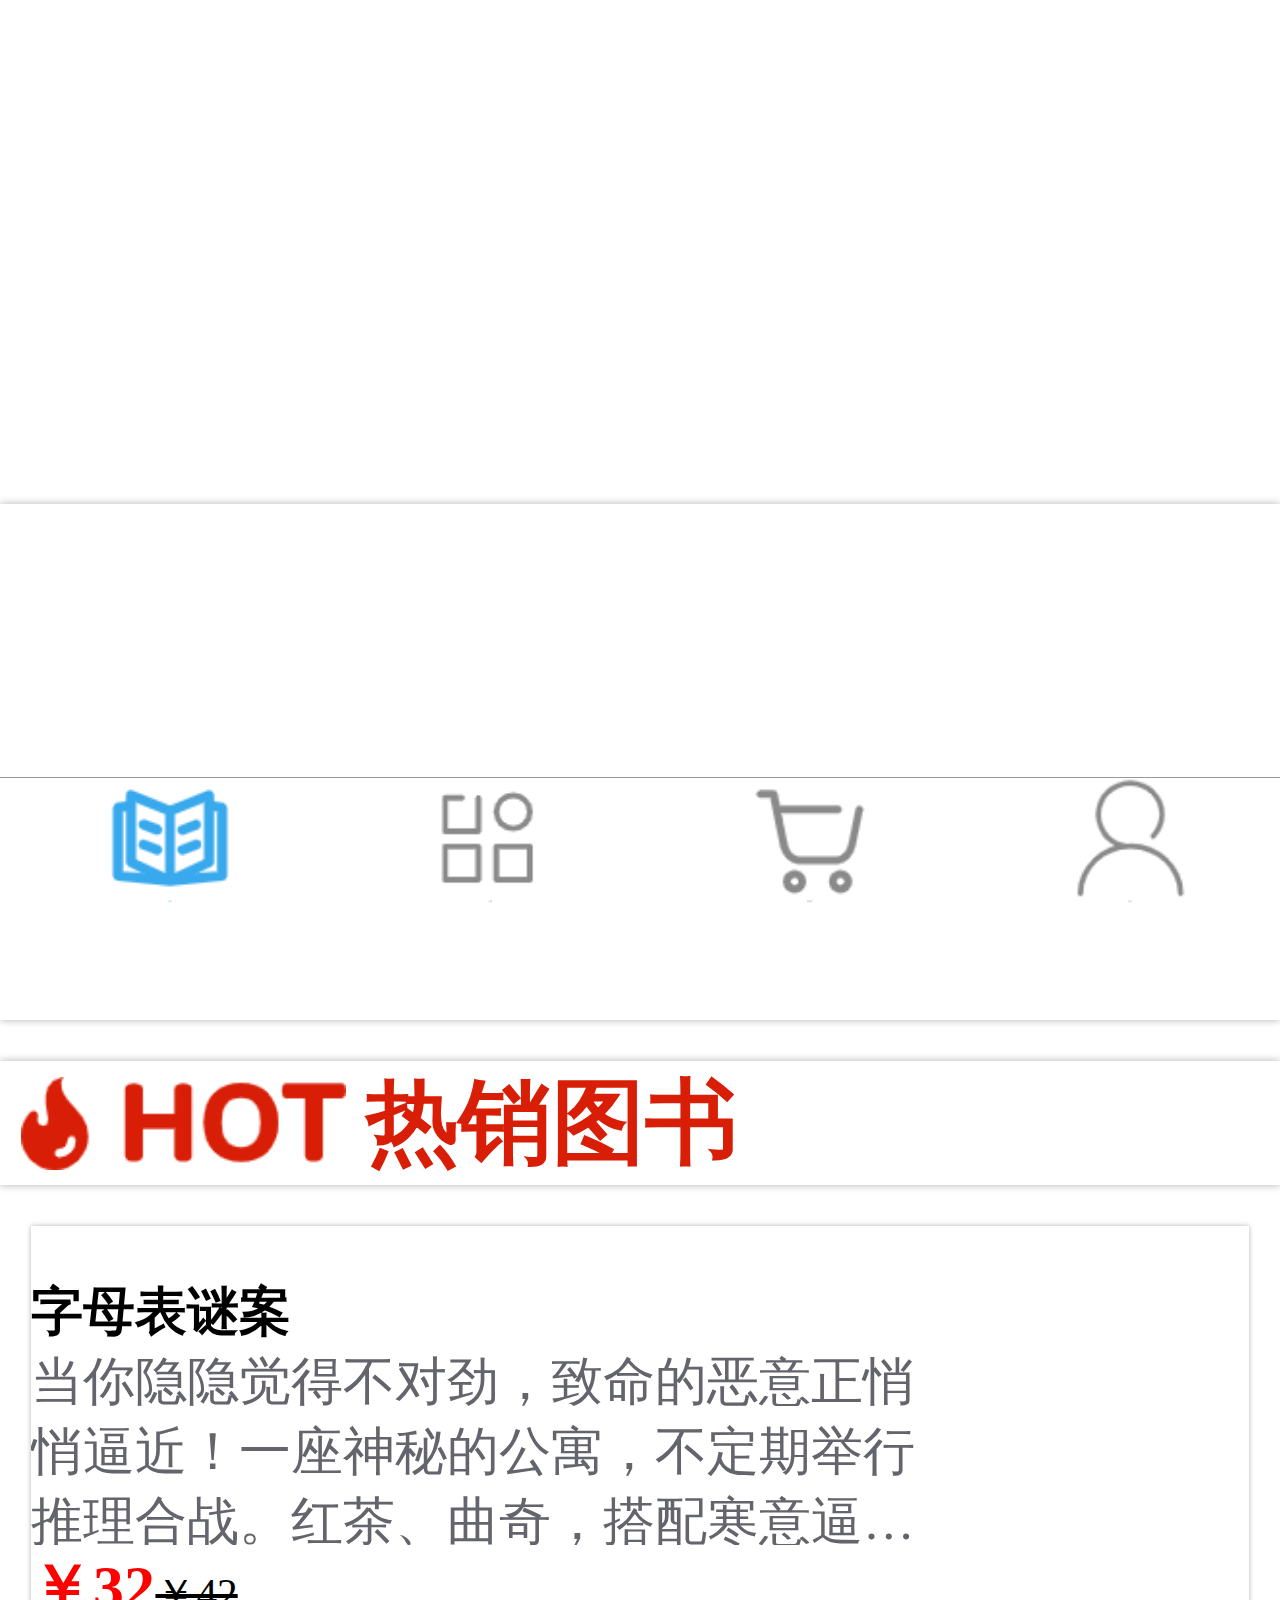
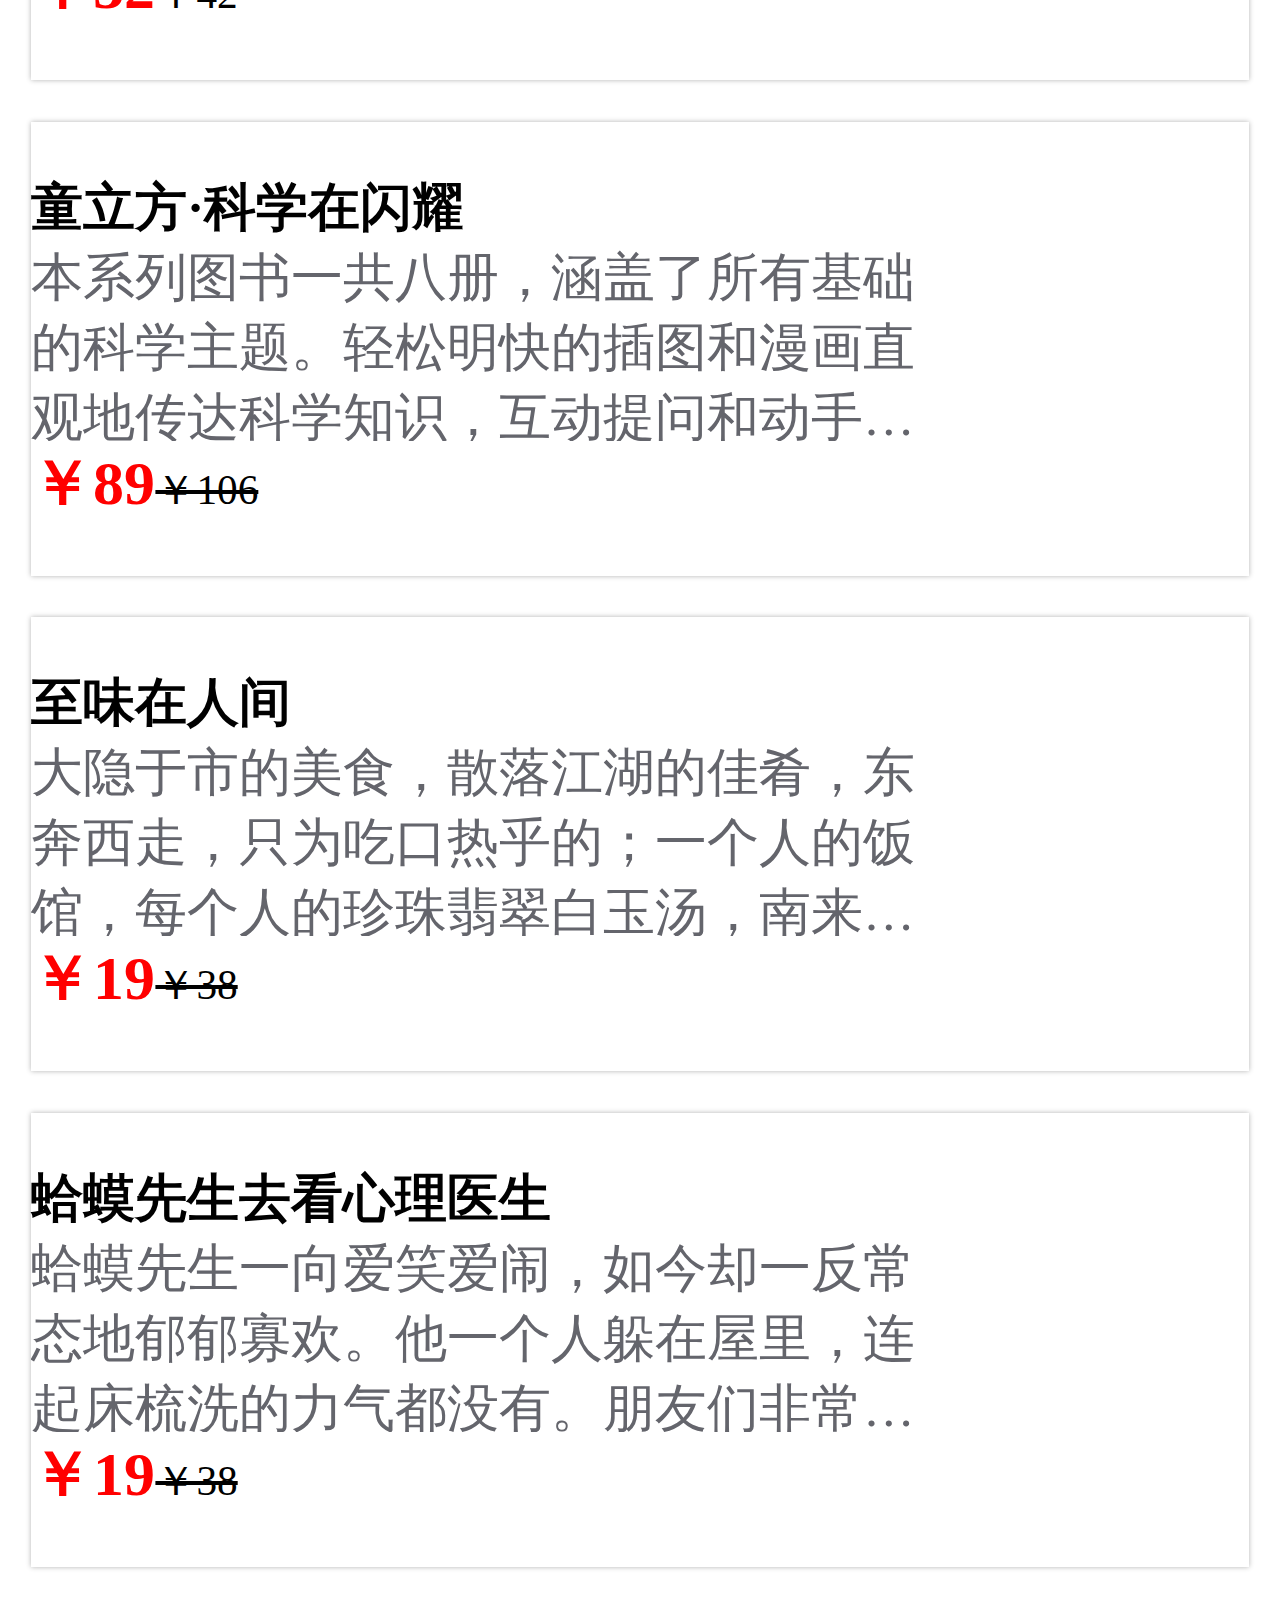
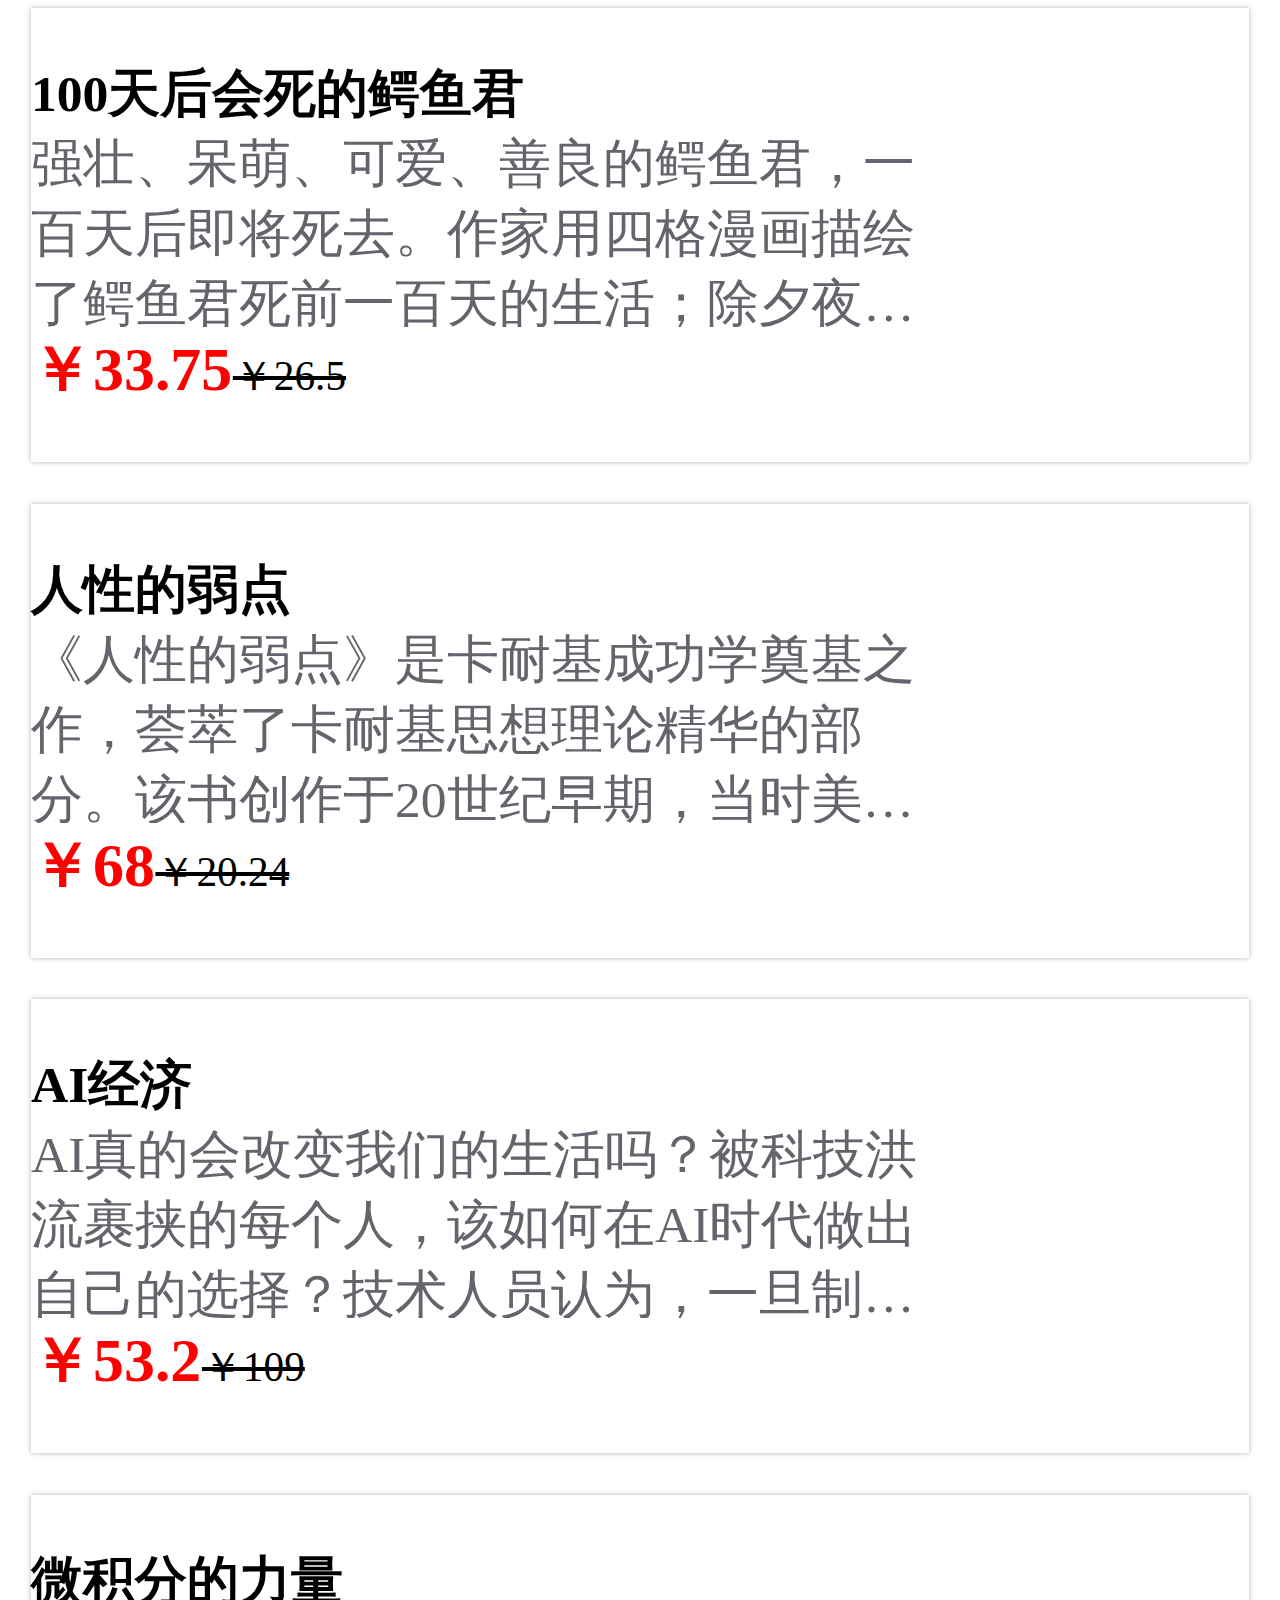
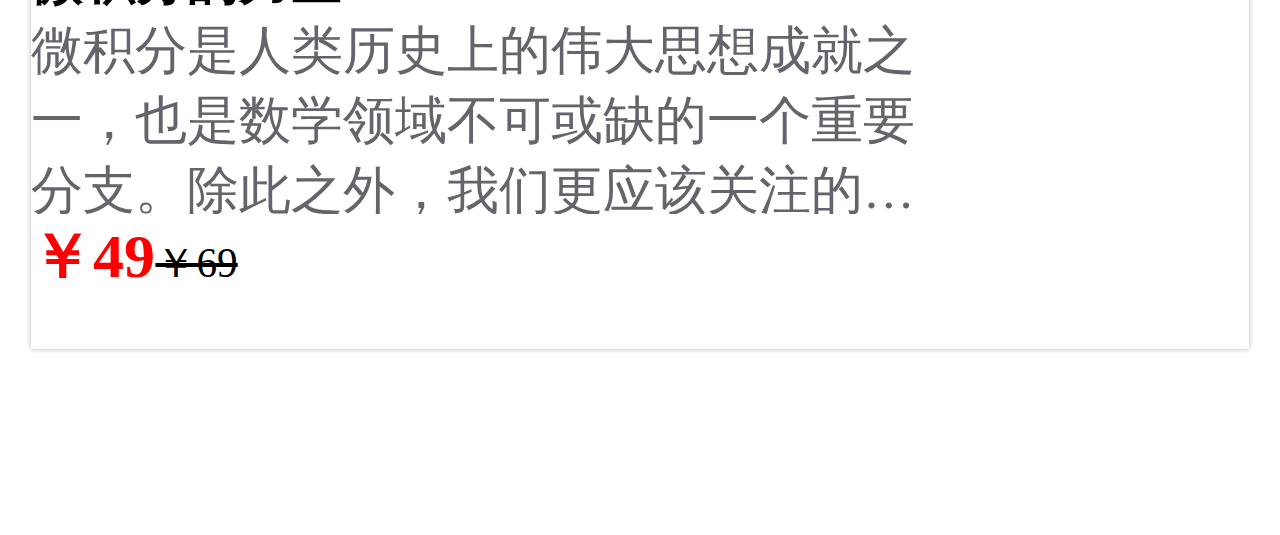
==== commit dbb8ab08: "第一次提交" ====
--- a/移动书城页面/index.html
+++ b/移动书城页面/index.html
@@ -4,7 +4,7 @@
 <head>
     <meta charset="UTF-8">
     <meta http-equiv="X-UA-Compatible" content="IE=edge">
-    <meta name="viewport" content="width=device-width, initial-scale=1.0">
+    <meta name="viewport" content="width=device-width, initial-scale=1.0, maximum-scale=1">
     <title>Document</title>
     <link rel="stylesheet" href="css/style.css">
 </head>
@@ -14,7 +14,7 @@
     <div id="home-page">
         <!-- 设置首页轮播图 -->
         <div class="banner">
-            <img src="" alt="">
+            <img id="swiperImgs" src="" alt="">
         </div>
 
         <!-- 设置首页选择栏 -->
@@ -62,92 +62,92 @@
 
         <!-- 首页图书列表 -->
         <div class="book-wrapper">
-            <div class="book" id="book-1">
-                <div class="book-img">
-                    <img src="" alt="">
-                </div>
-                <div class="book-content">
-                    <h2></h2>
-                    <p></p>
-                    <h4 style="display: inline;font-size: 30rem;color: red;">我是你爸爸</h4>
-                    <span style="text-decoration: line-through;font-size: 20rem;">啊啊啊</span>
-                </div>
-            </div>
-            <div class="book" id="book-2">
-                <div class="book-img">
-                    <img src="" alt="">
-                </div>
-                <div class="book-content">
-                    <h2></h2>
-                    <p></p>
-                    <h4 style="display: inline;font-size: 30rem;color: red;">我是你爸爸</h4>
-                    <span style="text-decoration: line-through;font-size: 20rem;">啊啊啊</span>
-                </div>
-            </div>
-            <div class="book" id="book-3">
-                <div class="book-img">
-                    <img src="" alt="">
-                </div>
-                <div class="book-content">
-                    <h2></h2>
-                    <p></p>
-                    <h4 style="display: inline;font-size: 30rem;color: red;">我是你爸爸</h4>
-                    <span style="text-decoration: line-through;font-size: 20rem;">啊啊啊</span>
-                </div>
-            </div>
-            <div class="book" id="book-4">
-                <div class="book-img">
-                    <img src="" alt="">
-                </div>
-                <div class="book-content">
-                    <h2></h2>
-                    <p></p>
-                    <h4 style="display: inline;font-size: 30rem;color: red;">我是你爸爸</h4>
-                    <span style="text-decoration: line-through;font-size: 20rem;">啊啊啊</span>
-                </div>
-            </div>
-            <div class="book" id="book-5">
-                <div class="book-img">
-                    <img src="" alt="">
-                </div>
-                <div class="book-content">
-                    <h2></h2>
-                    <p></p>
-                    <h4 style="display: inline;font-size: 30rem;color: red;">我是你爸爸</h4>
-                    <span style="text-decoration: line-through;font-size: 20rem;">啊啊啊</span>
-                </div>
-            </div>
-            <div class="book" id="book-6">
-                <div class="book-img">
-                    <img src="" alt="">
-                </div>
-                <div class="book-content">
-                    <h2></h2>
-                    <p></p>
-                    <h4 style="display: inline;font-size: 30rem;color: red;">我是你爸爸</h4>
-                    <span style="text-decoration: line-through;font-size: 20rem;">啊啊啊</span>
-                </div>
-            </div>
-            <div class="book" id="book-7">
-                <div class="book-img">
-                    <img src="" alt="">
-                </div>
-                <div class="book-content">
-                    <h2></h2>
-                    <p></p>
-                    <h4 style="display: inline;font-size: 30rem;color: red;">我是你爸爸</h4>
-                    <span style="text-decoration: line-through;font-size: 20rem;">啊啊啊</span>
-                </div>
-            </div>
-            <div class="book" id="book-8">
-                <div class="book-img">
-                    <img src="" alt="">
-                </div>
-                <div class="book-content">
-                    <h2></h2>
-                    <p></p>
-                    <h4 style="display: inline;font-size: 30rem;color: red;">我是你爸爸</h4>
-                    <span style="text-decoration: line-through;font-size: 20rem;">啊啊啊</span>
+            <div class="book" id="1">
+                <div class="book-img">
+                    <img src="" alt="">
+                </div>
+                <div class="book-content">
+                    <h2></h2>
+                    <p></p>
+                    <h4 style="display: inline;font-size: 30rem;color: red;"></h4>
+                    <span style="text-decoration: line-through;font-size: 20rem;"></span>
+                </div>
+            </div>
+            <div class="book" id="2">
+                <div class="book-img">
+                    <img src="" alt="">
+                </div>
+                <div class="book-content">
+                    <h2></h2>
+                    <p></p>
+                    <h4 style="display: inline;font-size: 30rem;color: red;"></h4>
+                    <span style="text-decoration: line-through;font-size: 20rem;"></span>
+                </div>
+            </div>
+            <div class="book" id="3">
+                <div class="book-img">
+                    <img src="" alt="">
+                </div>
+                <div class="book-content">
+                    <h2></h2>
+                    <p></p>
+                    <h4 style="display: inline;font-size: 30rem;color: red;"></h4>
+                    <span style="text-decoration: line-through;font-size: 20rem;"></span>
+                </div>
+            </div>
+            <div class="book" id="4">
+                <div class="book-img">
+                    <img src="" alt="">
+                </div>
+                <div class="book-content">
+                    <h2></h2>
+                    <p></p>
+                    <h4 style="display: inline;font-size: 30rem;color: red;"></h4>
+                    <span style="text-decoration: line-through;font-size: 20rem;"></span>
+                </div>
+            </div>
+            <div class="book" id="5">
+                <div class="book-img">
+                    <img src="" alt="">
+                </div>
+                <div class="book-content">
+                    <h2></h2>
+                    <p></p>
+                    <h4 style="display: inline;font-size: 30rem;color: red;"></h4>
+                    <span style="text-decoration: line-through;font-size: 20rem;"></span>
+                </div>
+            </div>
+            <div class="book" id="6">
+                <div class="book-img">
+                    <img src="" alt="">
+                </div>
+                <div class="book-content">
+                    <h2></h2>
+                    <p></p>
+                    <h4 style="display: inline;font-size: 30rem;color: red;"></h4>
+                    <span style="text-decoration: line-through;font-size: 20rem;"></span>
+                </div>
+            </div>
+            <div class="book" id="7">
+                <div class="book-img">
+                    <img src="" alt="">
+                </div>
+                <div class="book-content">
+                    <h2></h2>
+                    <p></p>
+                    <h4 style="display: inline;font-size: 30rem;color: red;"></h4>
+                    <span style="text-decoration: line-through;font-size: 20rem;"></span>
+                </div>
+            </div>
+            <div class="book" id="8">
+                <div class="book-img">
+                    <img src="" alt="">
+                </div>
+                <div class="book-content">
+                    <h2></h2>
+                    <p></p>
+                    <h4 style="display: inline;font-size: 30rem;color: red;"></h4>
+                    <span style="text-decoration: line-through;font-size: 20rem;"></span>
                 </div>
             </div>
         </div>
@@ -221,55 +221,350 @@
         </div>
     </div>
 
+    <!-- 购物车页面 -->
+    <div id="shop-car">
+        <div id="empty-car">
+            <img src="img/empty.png" alt="">
+            <p>购物车为空，记得买点东西犒劳自己哦~</p>
+        </div>
+        <div class="car-item">
+            <div class="info">
+                <button onclick="is_checked(event,0)"><svg t="1674447458060" class="icon" viewBox="0 0 1024 1024" version="1.1" xmlns="http://www.w3.org/2000/svg" p-id="4219" width="30" height="30"><path d="M892.064 261.888a31.936 31.936 0 0 0-45.216 1.472L421.664 717.248l-220.448-185.216a32 32 0 1 0-41.152 48.992l243.648 204.704a31.872 31.872 0 0 0 20.576 7.488 31.808 31.808 0 0 0 23.36-10.112L893.536 307.136a32 32 0 0 0-1.472-45.248z" p-id="4220" fill="#ffffff"></path></svg></button>
+                <img src="" alt="">
+                <div style="margin-top: 10rem;">
+                    <h3 style="font-size: 25rem;"></h3>
+                    <p style="color: #666;"></p>
+                    <div class="spend">
+                        <div class="left">
+                            <span style="font-size: 28rem;color: red;"></span>
+                            <span style="font-size: 20rem;text-decoration: line-through;color: #666;"></span>
+                            <span style="margin-left: 170rem;font-size: 25rem;">x1</span>
+                        </div>
+                    </div>
+                </div>
+            </div>
+            <div class="fun">
+                <div class="left-btn">
+                    <button id="0">-</button>
+                    <button id="0">+</button>
+                </div>
+                <div class="right-btn">
+                    <button id="0">删除</button>
+                </div>
+            </div>
+        </div>
+        <div class="car-item">
+            <div class="info">
+                <button onclick="is_checked(event,1)"><svg t="1674447458060" class="icon" viewBox="0 0 1024 1024" version="1.1" xmlns="http://www.w3.org/2000/svg" p-id="4219" width="30" height="30"><path d="M892.064 261.888a31.936 31.936 0 0 0-45.216 1.472L421.664 717.248l-220.448-185.216a32 32 0 1 0-41.152 48.992l243.648 204.704a31.872 31.872 0 0 0 20.576 7.488 31.808 31.808 0 0 0 23.36-10.112L893.536 307.136a32 32 0 0 0-1.472-45.248z" p-id="4220" fill="#ffffff"></path></svg></button>
+                <img src="" alt="">
+                <div style="margin-top: 10rem;">
+                    <h3 style="font-size: 25rem;"></h3>
+                    <p style="color: #666;"></p>
+                    <div class="spend">
+                        <div class="left">
+                            <span style="font-size: 28rem;color: red;"></span>
+                            <span style="font-size: 20rem;text-decoration: line-through;color: #666;"></span>
+                            <span style="margin-left: 170rem;font-size: 25rem;">x 1</span>
+                        </div>
+                    </div>
+                </div>
+            </div>
+            <div class="fun">
+                <div class="left-btn">
+                    <button id="1">-</button>
+                    <button id="1">+</button>
+                </div>
+                <div class="right-btn">
+                    <button id="1">删除</button>
+                </div>
+            </div>
+        </div>
+        <div class="car-item">
+            <div class="info">
+                <button onclick="is_checked(event,2)"><svg t="1674447458060" class="icon" viewBox="0 0 1024 1024" version="1.1" xmlns="http://www.w3.org/2000/svg" p-id="4219" width="30" height="30"><path d="M892.064 261.888a31.936 31.936 0 0 0-45.216 1.472L421.664 717.248l-220.448-185.216a32 32 0 1 0-41.152 48.992l243.648 204.704a31.872 31.872 0 0 0 20.576 7.488 31.808 31.808 0 0 0 23.36-10.112L893.536 307.136a32 32 0 0 0-1.472-45.248z" p-id="4220" fill="#ffffff"></path></svg></button>
+                <img src="" alt="">
+                <div style="margin-top: 10rem;">
+                    <h3 style="font-size: 25rem;"></h3>
+                    <p style="color: #666;"></p>
+                    <div class="spend">
+                        <div class="left">
+                            <span style="font-size: 28rem;color: red;"></span>
+                            <span style="font-size: 20rem;text-decoration: line-through;color: #666;"></span>
+                            <span style="margin-left: 170rem;font-size: 25rem;">x 1</span>
+                        </div>
+                    </div>
+                </div>
+            </div>
+            <div class="fun">
+                <div class="left-btn">
+                    <button id="2">-</button>
+                    <button id="2">+</button>
+                </div>
+                <div class="right-btn">
+                    <button id="2">删除</button>
+                </div>
+            </div>
+        </div>
+        <div class="car-item">
+            <div class="info">
+                <button onclick="is_checked(event,3)"><svg t="1674447458060" class="icon" viewBox="0 0 1024 1024" version="1.1" xmlns="http://www.w3.org/2000/svg" p-id="4219" width="30" height="30"><path d="M892.064 261.888a31.936 31.936 0 0 0-45.216 1.472L421.664 717.248l-220.448-185.216a32 32 0 1 0-41.152 48.992l243.648 204.704a31.872 31.872 0 0 0 20.576 7.488 31.808 31.808 0 0 0 23.36-10.112L893.536 307.136a32 32 0 0 0-1.472-45.248z" p-id="4220" fill="#ffffff"></path></svg></button>
+                <img src="" alt="">
+                <div style="margin-top: 10rem;">
+                    <h3 style="font-size: 25rem;"></h3>
+                    <p style="color: #666;"></p>
+                    <div class="spend">
+                        <div class="left">
+                            <span style="font-size: 28rem;color: red;"></span>
+                            <span style="font-size: 20rem;text-decoration: line-through;color: #666;"></span>
+                            <span style="margin-left: 170rem;font-size: 25rem;">x 1</span>
+                        </div>
+                    </div>
+                </div>
+            </div>
+            <div class="fun">
+                <div class="left-btn">
+                    <button id="3">-</button>
+                    <button id="3">+</button>
+                </div>
+                <div class="right-btn">
+                    <button id="3">删除</button>
+                </div>
+            </div>
+        </div>
+        <div class="car-item">
+            <div class="info">
+                <button onclick="is_checked(event,4)"><svg t="1674447458060" class="icon" viewBox="0 0 1024 1024" version="1.1" xmlns="http://www.w3.org/2000/svg" p-id="4219" width="30" height="30"><path d="M892.064 261.888a31.936 31.936 0 0 0-45.216 1.472L421.664 717.248l-220.448-185.216a32 32 0 1 0-41.152 48.992l243.648 204.704a31.872 31.872 0 0 0 20.576 7.488 31.808 31.808 0 0 0 23.36-10.112L893.536 307.136a32 32 0 0 0-1.472-45.248z" p-id="4220" fill="#ffffff"></path></svg></button>
+                <img src="" alt="">
+                <div style="margin-top: 10rem;">
+                    <h3 style="font-size: 25rem;"></h3>
+                    <p style="color: #666;"></p>
+                    <div class="spend">
+                        <div class="left">
+                            <span style="font-size: 28rem;color: red;"></span>
+                            <span style="font-size: 20rem;text-decoration: line-through;color: #666;"></span>
+                            <span style="margin-left: 170rem;font-size: 25rem;">x 1</span>
+                        </div>
+                    </div>
+                </div>
+            </div>
+            <div class="fun">
+                <div class="left-btn">
+                    <button id="4">-</button>
+                    <button id="4">+</button>
+                </div>
+                <div class="right-btn">
+                    <button id="4">删除</button>
+                </div>
+            </div>
+        </div>
+        <div class="car-item">
+            <div class="info">
+                <button onclick="is_checked(event,5)"><svg t="1674447458060" class="icon" viewBox="0 0 1024 1024" version="1.1" xmlns="http://www.w3.org/2000/svg" p-id="4219" width="30" height="30"><path d="M892.064 261.888a31.936 31.936 0 0 0-45.216 1.472L421.664 717.248l-220.448-185.216a32 32 0 1 0-41.152 48.992l243.648 204.704a31.872 31.872 0 0 0 20.576 7.488 31.808 31.808 0 0 0 23.36-10.112L893.536 307.136a32 32 0 0 0-1.472-45.248z" p-id="4220" fill="#ffffff"></path></svg></button>
+                <img src="" alt="">
+                <div style="margin-top: 10rem;">
+                    <h3 style="font-size: 25rem;"></h3>
+                    <p style="color: #666;"></p>
+                    <div class="spend">
+                        <div class="left">
+                            <span style="font-size: 28rem;color: red;"></span>
+                            <span style="font-size: 20rem;text-decoration: line-through;color: #666;"></span>
+                            <span style="margin-left: 170rem;font-size: 25rem;">x 1</span>
+                        </div>
+                    </div>
+                </div>
+            </div>
+            <div class="fun">
+                <div class="left-btn">
+                    <button id="5">-</button>
+                    <button id="5">+</button>
+                </div>
+                <div class="right-btn">
+                    <button id="5">删除</button>
+                </div>
+            </div>
+        </div>
+        <div class="car-item">
+            <div class="info">
+                <button onclick="is_checked(event,6)"><svg t="1674447458060" class="icon" viewBox="0 0 1024 1024" version="1.1" xmlns="http://www.w3.org/2000/svg" p-id="4219" width="30" height="30"><path d="M892.064 261.888a31.936 31.936 0 0 0-45.216 1.472L421.664 717.248l-220.448-185.216a32 32 0 1 0-41.152 48.992l243.648 204.704a31.872 31.872 0 0 0 20.576 7.488 31.808 31.808 0 0 0 23.36-10.112L893.536 307.136a32 32 0 0 0-1.472-45.248z" p-id="4220" fill="#ffffff"></path></svg></button>
+                <img src="" alt="">
+                <div style="margin-top: 10rem;">
+                    <h3 style="font-size: 25rem;"></h3>
+                    <p style="color: #666;"></p>
+                    <div class="spend">
+                        <div class="left">
+                            <span style="font-size: 28rem;color: red;"></span>
+                            <span style="font-size: 20rem;text-decoration: line-through;color: #666;"></span>
+                            <span style="margin-left: 170rem;font-size: 25rem;">x 1</span>
+                        </div>
+                    </div>
+                </div>
+            </div>
+            <div class="fun">
+                <div class="left-btn">
+                    <button id="6">-</button>
+                    <button id="6">+</button>
+                </div>
+                <div class="right-btn">
+                    <button id="6">删除</button>
+                </div>
+            </div>
+        </div>
+        <div class="car-item">
+            <div class="info">
+                <button onclick="is_checked(event,7)"><svg t="1674447458060" class="icon" viewBox="0 0 1024 1024" version="1.1" xmlns="http://www.w3.org/2000/svg" p-id="4219" width="30" height="30"><path d="M892.064 261.888a31.936 31.936 0 0 0-45.216 1.472L421.664 717.248l-220.448-185.216a32 32 0 1 0-41.152 48.992l243.648 204.704a31.872 31.872 0 0 0 20.576 7.488 31.808 31.808 0 0 0 23.36-10.112L893.536 307.136a32 32 0 0 0-1.472-45.248z" p-id="4220" fill="#ffffff"></path></svg></button>
+                <img src="" alt="">
+                <div style="margin-top: 10rem;">
+                    <h3 style="font-size: 25rem;"></h3>
+                    <p style="color: #666;"></p>
+                    <div class="spend">
+                        <div class="left">
+                            <span style="font-size: 28rem;color: red;"></span>
+                            <span style="font-size: 20rem;text-decoration: line-through;color: #666;"></span>
+                            <span style="margin-left: 170rem;font-size: 25rem;">x 1</span>
+                        </div>
+                    </div>
+                </div>
+            </div>
+            <div class="fun">
+                <div class="left-btn">
+                    <button id="7">-</button>
+                    <button id="7">+</button>
+                </div>
+                <div class="right-btn">
+                    <button id="7">删除</button>
+                </div>
+            </div>
+        </div>
+
+        <div id="sum">
+            <button id="all-in"><svg t="1674447458060" class="icon" viewBox="0 0 1024 1024" version="1.1" xmlns="http://www.w3.org/2000/svg" p-id="4219" width="30" height="30"><path d="M892.064 261.888a31.936 31.936 0 0 0-45.216 1.472L421.664 717.248l-220.448-185.216a32 32 0 1 0-41.152 48.992l243.648 204.704a31.872 31.872 0 0 0 20.576 7.488 31.808 31.808 0 0 0 23.36-10.112L893.536 307.136a32 32 0 0 0-1.472-45.248z" p-id="4220" fill="#ffffff"></path></svg></button>
+            <span style="font-size: 26rem;margin-left: 10rem;">全选</span>
+            <span style="font-size: 26rem;margin-left: 100rem">合计：</span>
+            <span id="total-money">0.00</span>
+            <button id="buy">购买</button>
+        </div>
+    </div>
+
     <!-- 我的页面 -->
     <div id="mine">
         <div class="mine-img">
             <p><img src="img/head_img.png" alt=""></p>
         </div>
-        <p style="margin-top: 10rem;">Dz</p>
+        <p style="margin-top: 10rem;">Jay</p>
         <div class="item-wrapper" style="margin-top: 100rem;">
             <div class="left-item">
-                <svg t="1674133197650" class="icon" viewBox="0 0 1024 1024" version="1.1" xmlns="http://www.w3.org/2000/svg" p-id="2588" width="20" height="20"><path d="M883.2 60.8l-89.6 0c-12.8 0-25.6 9.6-25.6 25.6s9.6 25.6 25.6 25.6l89.6 0c25.6 0 48 22.4 48 48l0 713.6c0 25.6-22.4 48-48 48l-736 0c-25.6 0-48-22.4-48-48l0-713.6c0-25.6 22.4-48 48-48l99.2 0c12.8 0 25.6-9.6 25.6-25.6s-9.6-25.6-25.6-25.6l-99.2 0c-54.4 0-96 41.6-96 96l0 713.6c0 54.4 41.6 96 96 96l736 0c54.4 0 96-41.6 96-96l0-713.6C979.2 102.4 934.4 60.8 883.2 60.8z" p-id="2589" fill="#1296db"></path><path d="M393.6 108.8l240 0c12.8 0 25.6-9.6 25.6-25.6s-9.6-25.6-25.6-25.6l-240 0c-12.8 0-25.6 9.6-25.6 25.6S380.8 108.8 393.6 108.8z" p-id="2590" fill="#1296db"></path><path d="M294.4 345.6l464 0c12.8 0 25.6-9.6 25.6-25.6s-9.6-25.6-25.6-25.6l-464 0c-12.8 0-25.6 9.6-25.6 25.6S278.4 345.6 294.4 345.6z" p-id="2591" fill="#1296db"></path><path d="M294.4 540.8l464 0c12.8 0 25.6-9.6 25.6-25.6s-9.6-25.6-25.6-25.6l-464 0c-12.8 0-25.6 9.6-25.6 25.6S278.4 540.8 294.4 540.8z" p-id="2592" fill="#1296db"></path><path d="M294.4 736l464 0c12.8 0 25.6-9.6 25.6-25.6s-9.6-25.6-25.6-25.6l-464 0c-12.8 0-25.6 9.6-25.6 25.6S278.4 736 294.4 736z" p-id="2593" fill="#1296db"></path></svg>
-                <span >我的订单</span>
+                <svg t="1674133197650" class="icon" viewBox="0 0 1024 1024" version="1.1"
+                    xmlns="http://www.w3.org/2000/svg" p-id="2588" width="20" height="20">
+                    <path
+                        d="M883.2 60.8l-89.6 0c-12.8 0-25.6 9.6-25.6 25.6s9.6 25.6 25.6 25.6l89.6 0c25.6 0 48 22.4 48 48l0 713.6c0 25.6-22.4 48-48 48l-736 0c-25.6 0-48-22.4-48-48l0-713.6c0-25.6 22.4-48 48-48l99.2 0c12.8 0 25.6-9.6 25.6-25.6s-9.6-25.6-25.6-25.6l-99.2 0c-54.4 0-96 41.6-96 96l0 713.6c0 54.4 41.6 96 96 96l736 0c54.4 0 96-41.6 96-96l0-713.6C979.2 102.4 934.4 60.8 883.2 60.8z"
+                        p-id="2589" fill="#1296db"></path>
+                    <path
+                        d="M393.6 108.8l240 0c12.8 0 25.6-9.6 25.6-25.6s-9.6-25.6-25.6-25.6l-240 0c-12.8 0-25.6 9.6-25.6 25.6S380.8 108.8 393.6 108.8z"
+                        p-id="2590" fill="#1296db"></path>
+                    <path
+                        d="M294.4 345.6l464 0c12.8 0 25.6-9.6 25.6-25.6s-9.6-25.6-25.6-25.6l-464 0c-12.8 0-25.6 9.6-25.6 25.6S278.4 345.6 294.4 345.6z"
+                        p-id="2591" fill="#1296db"></path>
+                    <path
+                        d="M294.4 540.8l464 0c12.8 0 25.6-9.6 25.6-25.6s-9.6-25.6-25.6-25.6l-464 0c-12.8 0-25.6 9.6-25.6 25.6S278.4 540.8 294.4 540.8z"
+                        p-id="2592" fill="#1296db"></path>
+                    <path
+                        d="M294.4 736l464 0c12.8 0 25.6-9.6 25.6-25.6s-9.6-25.6-25.6-25.6l-464 0c-12.8 0-25.6 9.6-25.6 25.6S278.4 736 294.4 736z"
+                        p-id="2593" fill="#1296db"></path>
+                </svg>
+                <span>我的订单</span>
             </div>
             <div class="right-item">
-                <svg t="1674134004710" class="icon" viewBox="0 0 1024 1024" version="1.1" xmlns="http://www.w3.org/2000/svg" p-id="5039" width="20" height="20"><path d="M857.70558 495.009024 397.943314 27.513634c-7.132444-7.251148-18.794042-7.350408-26.048259-0.216941-7.253194 7.132444-7.350408 18.795065-0.216941 26.048259l446.952518 454.470749L365.856525 960.591855c-7.192819 7.192819-7.192819 18.85544 0 26.048259 3.596921 3.596921 8.311293 5.39487 13.024641 5.39487s9.42772-1.798972 13.024641-5.39487L857.596086 520.949836C864.747973 513.797949 864.796068 502.219239 857.70558 495.009024z" fill="#1296db" p-id="5040"></path></svg>
+                <svg t="1674134004710" class="icon" viewBox="0 0 1024 1024" version="1.1"
+                    xmlns="http://www.w3.org/2000/svg" p-id="5039" width="20" height="20">
+                    <path
+                        d="M857.70558 495.009024 397.943314 27.513634c-7.132444-7.251148-18.794042-7.350408-26.048259-0.216941-7.253194 7.132444-7.350408 18.795065-0.216941 26.048259l446.952518 454.470749L365.856525 960.591855c-7.192819 7.192819-7.192819 18.85544 0 26.048259 3.596921 3.596921 8.311293 5.39487 13.024641 5.39487s9.42772-1.798972 13.024641-5.39487L857.596086 520.949836C864.747973 513.797949 864.796068 502.219239 857.70558 495.009024z"
+                        fill="#1296db" p-id="5040"></path>
+                </svg>
             </div>
         </div>
         <div class="item-wrapper">
             <div class="left-item">
-                <svg t="1674133953698" class="icon" viewBox="0 0 1024 1024" version="1.1" xmlns="http://www.w3.org/2000/svg" p-id="3978" width="20" height="20"><path d="M942.933333 618.666667l-38.4-38.4 29.866667-29.866667L1024 640l-89.6 89.6-29.866667-29.866667 38.4-38.4h-196.266666v-42.666666h196.266666zM409.6 473.6l123.733333 72.533333 294.4-170.666666-128-72.533334-290.133333 170.666667z m-42.666667-21.333333l294.4-170.666667-128-72.533333-294.4 170.666666 128 72.533334zM213.333333 413.866667v260.266666l298.666667 170.666667v-260.266667l-298.666667-170.666666z m640 0l-298.666666 170.666666v260.266667l217.6-123.733333 38.4 29.866666-277.333334 157.866667L170.666667 699.733333V366.933333l362.666666-209.066666L896 366.933333V554.666667h-42.666667V413.866667z" fill="#1296db" p-id="3979"></path></svg>
+                <svg t="1674133953698" class="icon" viewBox="0 0 1024 1024" version="1.1"
+                    xmlns="http://www.w3.org/2000/svg" p-id="3978" width="20" height="20">
+                    <path
+                        d="M942.933333 618.666667l-38.4-38.4 29.866667-29.866667L1024 640l-89.6 89.6-29.866667-29.866667 38.4-38.4h-196.266666v-42.666666h196.266666zM409.6 473.6l123.733333 72.533333 294.4-170.666666-128-72.533334-290.133333 170.666667z m-42.666667-21.333333l294.4-170.666667-128-72.533333-294.4 170.666666 128 72.533334zM213.333333 413.866667v260.266666l298.666667 170.666667v-260.266667l-298.666667-170.666666z m640 0l-298.666666 170.666666v260.266667l217.6-123.733333 38.4 29.866666-277.333334 157.866667L170.666667 699.733333V366.933333l362.666666-209.066666L896 366.933333V554.666667h-42.666667V413.866667z"
+                        fill="#1296db" p-id="3979"></path>
+                </svg>
                 <span>待发货</span>
             </div>
             <div class="right-item">
-                <svg t="1674134004710" class="icon" viewBox="0 0 1024 1024" version="1.1" xmlns="http://www.w3.org/2000/svg" p-id="5039" width="20" height="20"><path d="M857.70558 495.009024 397.943314 27.513634c-7.132444-7.251148-18.794042-7.350408-26.048259-0.216941-7.253194 7.132444-7.350408 18.795065-0.216941 26.048259l446.952518 454.470749L365.856525 960.591855c-7.192819 7.192819-7.192819 18.85544 0 26.048259 3.596921 3.596921 8.311293 5.39487 13.024641 5.39487s9.42772-1.798972 13.024641-5.39487L857.596086 520.949836C864.747973 513.797949 864.796068 502.219239 857.70558 495.009024z" fill="#1296db" p-id="5040"></path></svg>
+                <svg t="1674134004710" class="icon" viewBox="0 0 1024 1024" version="1.1"
+                    xmlns="http://www.w3.org/2000/svg" p-id="5039" width="20" height="20">
+                    <path
+                        d="M857.70558 495.009024 397.943314 27.513634c-7.132444-7.251148-18.794042-7.350408-26.048259-0.216941-7.253194 7.132444-7.350408 18.795065-0.216941 26.048259l446.952518 454.470749L365.856525 960.591855c-7.192819 7.192819-7.192819 18.85544 0 26.048259 3.596921 3.596921 8.311293 5.39487 13.024641 5.39487s9.42772-1.798972 13.024641-5.39487L857.596086 520.949836C864.747973 513.797949 864.796068 502.219239 857.70558 495.009024z"
+                        fill="#1296db" p-id="5040"></path>
+                </svg>
             </div>
         </div>
         <div class="item-wrapper">
             <div class="left-item">
-                <svg t="1674134193335" class="icon" viewBox="0 0 1024 1024" version="1.1" xmlns="http://www.w3.org/2000/svg" p-id="6034" width="20" height="20"><path d="M807.990806 181.429119 378.768091 181.429119c-41.024345 0-74.258261 33.122375-74.258261 73.933873l0 122.296347-158.666696 91.373057 0.191358 0.323365c-4.329609 3.148713-7.316639 8.011464-7.326872 13.765515l0 248.28376 0 0.039909c0 10.737552 7.79043 19.498076 17.428951 19.498076 9.627265 0 17.417695-8.760524 17.417695-19.498076l0-0.039909L173.554266 493.071905l156.941402-90.385567c7.589862-2.684132 13.08911-9.688663 13.08911-18.164708 0-0.040932-0.00921-0.061398-0.00921-0.081864l0.00921 0 0-125.181047c0-21.475104 17.509792-38.895869 39.087227-38.895869l421.401586 0c21.598924 0 39.076994 17.419741 39.076994 38.895869l0 412.562267c0 0.039909 0 0.079818 0 0.079818 0 10.739599 8.760524 19.458167 19.559475 19.458167 10.797927 0 19.537985-8.718569 19.537985-19.458167 0 0 0-0.039909 0-0.079818L882.248044 255.361969C882.248044 214.550471 849.005942 181.429119 807.990806 181.429119z" fill="#1296db" p-id="6035"></path><path d="M276.847817 548.981263c-10.314926 0.038886-18.700921 8.396227-18.700921 18.649755 0 10.254551 8.385994 18.61087 18.720364 18.61087 0.061398 0 0.141216-0.040932 0.201591-0.040932l98.366332 0c39.652092 0.201591 37.392632-37.21867 37.392632-37.21867l0-77.487815c0-10.273994-8.376785-18.608823-18.691711-18.608823-10.334369 0-18.709107 8.334829-18.709107 18.608823 0 0.040932 0.008186 0.081864 0.008186 0.121773l0 77.366042L276.847817 548.982286z" fill="#1296db" p-id="6036"></path><path d="M718.09131 649.618311c-49.552579 0-90.121554 37.21867-96.118128 84.974323l-196.197474-0.079818c-6.034437-47.714721-46.596248-84.894506-96.127338-84.894506-53.668317 0-97.347119 43.476187-97.347119 96.92347 0 53.40635 43.678802 96.883561 97.347119 96.883561 46.454008 0 85.309968-32.615838 94.936209-76.012208l198.61964 0.079818c9.668197 43.355437 48.486294 75.93239 94.888114 75.93239 53.689806 0 97.346095-43.476187 97.346095-96.883561C815.437405 693.095521 771.781116 649.618311 718.09131 649.618311zM329.64837 802.37132c-30.921243 0-56.081273-25.068955-56.081273-55.82954 0-30.801517 25.159006-55.828516 56.081273-55.828516s56.092529 25.027 56.092529 55.828516C385.7409 777.302365 360.569614 802.37132 329.64837 802.37132zM718.09131 802.37132c-30.92329 0-56.073086-25.068955-56.073086-55.82954 0-30.801517 25.149796-55.828516 56.073086-55.828516s56.090483 25.027 56.090483 55.828516C774.182816 777.302365 749.0146 802.37132 718.09131 802.37132z" fill="#1296db" p-id="6037"></path></svg>
+                <svg t="1674134193335" class="icon" viewBox="0 0 1024 1024" version="1.1"
+                    xmlns="http://www.w3.org/2000/svg" p-id="6034" width="20" height="20">
+                    <path
+                        d="M807.990806 181.429119 378.768091 181.429119c-41.024345 0-74.258261 33.122375-74.258261 73.933873l0 122.296347-158.666696 91.373057 0.191358 0.323365c-4.329609 3.148713-7.316639 8.011464-7.326872 13.765515l0 248.28376 0 0.039909c0 10.737552 7.79043 19.498076 17.428951 19.498076 9.627265 0 17.417695-8.760524 17.417695-19.498076l0-0.039909L173.554266 493.071905l156.941402-90.385567c7.589862-2.684132 13.08911-9.688663 13.08911-18.164708 0-0.040932-0.00921-0.061398-0.00921-0.081864l0.00921 0 0-125.181047c0-21.475104 17.509792-38.895869 39.087227-38.895869l421.401586 0c21.598924 0 39.076994 17.419741 39.076994 38.895869l0 412.562267c0 0.039909 0 0.079818 0 0.079818 0 10.739599 8.760524 19.458167 19.559475 19.458167 10.797927 0 19.537985-8.718569 19.537985-19.458167 0 0 0-0.039909 0-0.079818L882.248044 255.361969C882.248044 214.550471 849.005942 181.429119 807.990806 181.429119z"
+                        fill="#1296db" p-id="6035"></path>
+                    <path
+                        d="M276.847817 548.981263c-10.314926 0.038886-18.700921 8.396227-18.700921 18.649755 0 10.254551 8.385994 18.61087 18.720364 18.61087 0.061398 0 0.141216-0.040932 0.201591-0.040932l98.366332 0c39.652092 0.201591 37.392632-37.21867 37.392632-37.21867l0-77.487815c0-10.273994-8.376785-18.608823-18.691711-18.608823-10.334369 0-18.709107 8.334829-18.709107 18.608823 0 0.040932 0.008186 0.081864 0.008186 0.121773l0 77.366042L276.847817 548.982286z"
+                        fill="#1296db" p-id="6036"></path>
+                    <path
+                        d="M718.09131 649.618311c-49.552579 0-90.121554 37.21867-96.118128 84.974323l-196.197474-0.079818c-6.034437-47.714721-46.596248-84.894506-96.127338-84.894506-53.668317 0-97.347119 43.476187-97.347119 96.92347 0 53.40635 43.678802 96.883561 97.347119 96.883561 46.454008 0 85.309968-32.615838 94.936209-76.012208l198.61964 0.079818c9.668197 43.355437 48.486294 75.93239 94.888114 75.93239 53.689806 0 97.346095-43.476187 97.346095-96.883561C815.437405 693.095521 771.781116 649.618311 718.09131 649.618311zM329.64837 802.37132c-30.921243 0-56.081273-25.068955-56.081273-55.82954 0-30.801517 25.159006-55.828516 56.081273-55.828516s56.092529 25.027 56.092529 55.828516C385.7409 777.302365 360.569614 802.37132 329.64837 802.37132zM718.09131 802.37132c-30.92329 0-56.073086-25.068955-56.073086-55.82954 0-30.801517 25.149796-55.828516 56.073086-55.828516s56.090483 25.027 56.090483 55.828516C774.182816 777.302365 749.0146 802.37132 718.09131 802.37132z"
+                        fill="#1296db" p-id="6037"></path>
+                </svg>
                 <span>待收货</span>
             </div>
             <div class="right-item">
-                <svg t="1674134004710" class="icon" viewBox="0 0 1024 1024" version="1.1" xmlns="http://www.w3.org/2000/svg" p-id="5039" width="20" height="20"><path d="M857.70558 495.009024 397.943314 27.513634c-7.132444-7.251148-18.794042-7.350408-26.048259-0.216941-7.253194 7.132444-7.350408 18.795065-0.216941 26.048259l446.952518 454.470749L365.856525 960.591855c-7.192819 7.192819-7.192819 18.85544 0 26.048259 3.596921 3.596921 8.311293 5.39487 13.024641 5.39487s9.42772-1.798972 13.024641-5.39487L857.596086 520.949836C864.747973 513.797949 864.796068 502.219239 857.70558 495.009024z" fill="#1296db" p-id="5040"></path></svg>
+                <svg t="1674134004710" class="icon" viewBox="0 0 1024 1024" version="1.1"
+                    xmlns="http://www.w3.org/2000/svg" p-id="5039" width="20" height="20">
+                    <path
+                        d="M857.70558 495.009024 397.943314 27.513634c-7.132444-7.251148-18.794042-7.350408-26.048259-0.216941-7.253194 7.132444-7.350408 18.795065-0.216941 26.048259l446.952518 454.470749L365.856525 960.591855c-7.192819 7.192819-7.192819 18.85544 0 26.048259 3.596921 3.596921 8.311293 5.39487 13.024641 5.39487s9.42772-1.798972 13.024641-5.39487L857.596086 520.949836C864.747973 513.797949 864.796068 502.219239 857.70558 495.009024z"
+                        fill="#1296db" p-id="5040"></path>
+                </svg>
             </div>
         </div>
         <div class="item-wrapper">
             <div class="left-item">
-                <svg t="1674134231843" class="icon" viewBox="0 0 1024 1024" version="1.1" xmlns="http://www.w3.org/2000/svg" p-id="7015" width="20" height="20"><path d="M511.998977 65.290005c-173.638689 0-314.904063 138.294716-314.904063 308.281225 0 77.603449 31.020504 185.005574 85.10633 294.67023 53.746088 108.971877 124.852566 209.287607 195.185424 275.377838 8.955976 9.602705 21.51092 15.08865 34.612309 15.08865 12.913101 0 25.359574-5.358031 34.296107-14.736633 149.549038-140.014894 280.608979-406.358985 280.608979-570.401108C826.904063 203.584722 685.637666 65.290005 511.998977 65.290005zM517.467525 914.127613l-1.128707 1.13894c-0.816598 0.8913-2.232854 1.952468-4.339842 1.952468-2.245134 0-3.695159-1.251503-4.361331-1.997494l-1.294482-1.327228C366.207519 782.579555 238.584863 525.041014 238.584863 373.572254c0-147.109476 122.652458-266.791276 273.414113-266.791276 150.761656 0 273.415137 119.6818 273.415137 266.791276C785.414113 525.483082 657.700383 783.130094 517.467525 914.127613z" fill="#1296db" p-id="7016"></path><path d="M513.044796 181.616384c-91.091648 0-165.199483 74.112951-165.199483 165.210739 0 91.076298 74.107835 165.172877 165.199483 165.172877 91.083461 0 165.184133-74.096579 165.184133-165.172877C678.228929 255.729336 604.128257 181.616384 513.044796 181.616384zM513.044796 470.51005c-68.213591 0-123.709533-55.484685-123.709533-123.682927 0-68.219731 55.495942-123.720789 123.709533-123.720789 68.205405 0 123.694183 55.501058 123.694183 123.720789C636.738979 415.025365 581.2502 470.51005 513.044796 470.51005z" fill="#1296db" p-id="7017"></path></svg>
+                <svg t="1674134231843" class="icon" viewBox="0 0 1024 1024" version="1.1"
+                    xmlns="http://www.w3.org/2000/svg" p-id="7015" width="20" height="20">
+                    <path
+                        d="M511.998977 65.290005c-173.638689 0-314.904063 138.294716-314.904063 308.281225 0 77.603449 31.020504 185.005574 85.10633 294.67023 53.746088 108.971877 124.852566 209.287607 195.185424 275.377838 8.955976 9.602705 21.51092 15.08865 34.612309 15.08865 12.913101 0 25.359574-5.358031 34.296107-14.736633 149.549038-140.014894 280.608979-406.358985 280.608979-570.401108C826.904063 203.584722 685.637666 65.290005 511.998977 65.290005zM517.467525 914.127613l-1.128707 1.13894c-0.816598 0.8913-2.232854 1.952468-4.339842 1.952468-2.245134 0-3.695159-1.251503-4.361331-1.997494l-1.294482-1.327228C366.207519 782.579555 238.584863 525.041014 238.584863 373.572254c0-147.109476 122.652458-266.791276 273.414113-266.791276 150.761656 0 273.415137 119.6818 273.415137 266.791276C785.414113 525.483082 657.700383 783.130094 517.467525 914.127613z"
+                        fill="#1296db" p-id="7016"></path>
+                    <path
+                        d="M513.044796 181.616384c-91.091648 0-165.199483 74.112951-165.199483 165.210739 0 91.076298 74.107835 165.172877 165.199483 165.172877 91.083461 0 165.184133-74.096579 165.184133-165.172877C678.228929 255.729336 604.128257 181.616384 513.044796 181.616384zM513.044796 470.51005c-68.213591 0-123.709533-55.484685-123.709533-123.682927 0-68.219731 55.495942-123.720789 123.709533-123.720789 68.205405 0 123.694183 55.501058 123.694183 123.720789C636.738979 415.025365 581.2502 470.51005 513.044796 470.51005z"
+                        fill="#1296db" p-id="7017"></path>
+                </svg>
                 <span>地址管理</span>
             </div>
             <div class="right-item">
-                <svg t="1674134004710" class="icon" viewBox="0 0 1024 1024" version="1.1" xmlns="http://www.w3.org/2000/svg" p-id="5039" width="20" height="20"><path d="M857.70558 495.009024 397.943314 27.513634c-7.132444-7.251148-18.794042-7.350408-26.048259-0.216941-7.253194 7.132444-7.350408 18.795065-0.216941 26.048259l446.952518 454.470749L365.856525 960.591855c-7.192819 7.192819-7.192819 18.85544 0 26.048259 3.596921 3.596921 8.311293 5.39487 13.024641 5.39487s9.42772-1.798972 13.024641-5.39487L857.596086 520.949836C864.747973 513.797949 864.796068 502.219239 857.70558 495.009024z" fill="#1296db" p-id="5040"></path></svg>
+                <svg t="1674134004710" class="icon" viewBox="0 0 1024 1024" version="1.1"
+                    xmlns="http://www.w3.org/2000/svg" p-id="5039" width="20" height="20">
+                    <path
+                        d="M857.70558 495.009024 397.943314 27.513634c-7.132444-7.251148-18.794042-7.350408-26.048259-0.216941-7.253194 7.132444-7.350408 18.795065-0.216941 26.048259l446.952518 454.470749L365.856525 960.591855c-7.192819 7.192819-7.192819 18.85544 0 26.048259 3.596921 3.596921 8.311293 5.39487 13.024641 5.39487s9.42772-1.798972 13.024641-5.39487L857.596086 520.949836C864.747973 513.797949 864.796068 502.219239 857.70558 495.009024z"
+                        fill="#1296db" p-id="5040"></path>
+                </svg>
             </div>
         </div>
         <div class="item-wrapper">
             <div class="left-item">
-                <svg t="1674134258729" class="icon" viewBox="0 0 1024 1024" version="1.1" xmlns="http://www.w3.org/2000/svg" p-id="8000" width="20" height="20"><path d="M252.768 160.768a90.88 90.88 0 0 0-9.28 5.76 217.6 217.6 0 0 0-27.904 24.192 429.248 429.248 0 0 0-36.288 41.504c-9.6 11.296-19.52 37.92-20.032 55.04l-0.576 4.832c-2.944 30.72 3.04 69.792 18.944 115.008 28.16 80.064 83.136 164.256 165.792 250.56 84.864 88.64 169.696 145.472 252.32 171.808 24.64 7.84 48.096 12.608 70.112 14.432a38.944 38.944 0 0 1-6.4 77.6 395.776 395.776 0 0 1-87.36-17.856c-95.488-30.4-191.264-94.304-284.928-192.096-90.144-94.176-151.008-187.68-182.976-278.592-19.616-55.744-27.072-105.952-23.232-146.208 0.192-1.984 0.416-3.84 0.64-5.44 1.632-33.024 17.6-75.104 37.024-97.824a506.048 506.048 0 0 1 41.856-47.776 291.744 291.744 0 0 1 38.336-32.96c33.28-23.296 63.904-29.856 88.32-15.36 20.992 9.6 38.4 37.376 76.768 115.52l9.6 19.776a3785.728 3785.728 0 0 1 54.24 118.272c10.368 23.488 7.584 55.104-6.752 76.384l-44.416 65.92c1.664 3.84 4.544 8.928 8.64 15.008 10.912 16.384 28.864 37.76 53.792 63.136 34.208 34.848 64.32 58.4 89.28 70.816 5.12 2.56 9.696 4.448 13.536 5.696l57.408-42.4c20.896-14.112 52.032-17.376 75.264-8l9.536 3.776a3480.288 3480.288 0 0 1 100.32 42.176c7.84 3.488 15.36 6.848 22.464 10.112 70.08 32.032 95.456 47.168 105.056 68.064 23.072 43.904-2.368 89.152-69.6 148.48a735.232 735.232 0 0 1-24.64 20.768 38.944 38.944 0 0 1-48.32-61.088 657.664 657.664 0 0 0 21.44-18.08c17.088-15.104 31.68-30.592 41.248-43.52 3.072-4.192 5.504-7.936 7.168-11.008a233.216 233.216 0 0 0-9.28-5.44c-13.28-7.424-32-16.64-55.456-27.36a3025.536 3025.536 0 0 0-128.8-54.592c0.512 0.224-3.392 0.64-2.88 0.256l-74.752 50.432a39.744 39.744 0 0 1-20.928 6.656c-14.24 0.32-32.48-4.8-53.44-15.2-33.28-16.544-70.08-45.12-110.176-85.984-66.848-68.096-94.08-117.504-83.328-154.56 1.28-4.416 3.04-8.32 5.728-12.48l50.56-75.104a77.216 77.216 0 0 0-4.32-11.424 4172.448 4172.448 0 0 0-48.8-105.984c-3.2-6.656-6.272-13.056-9.28-19.2a1091.04 1091.04 0 0 0-32.864-62.72 289.28 289.28 0 0 0-8.384-13.728z" fill="#1296db" p-id="8001"></path></svg>
+                <svg t="1674134258729" class="icon" viewBox="0 0 1024 1024" version="1.1"
+                    xmlns="http://www.w3.org/2000/svg" p-id="8000" width="20" height="20">
+                    <path
+                        d="M252.768 160.768a90.88 90.88 0 0 0-9.28 5.76 217.6 217.6 0 0 0-27.904 24.192 429.248 429.248 0 0 0-36.288 41.504c-9.6 11.296-19.52 37.92-20.032 55.04l-0.576 4.832c-2.944 30.72 3.04 69.792 18.944 115.008 28.16 80.064 83.136 164.256 165.792 250.56 84.864 88.64 169.696 145.472 252.32 171.808 24.64 7.84 48.096 12.608 70.112 14.432a38.944 38.944 0 0 1-6.4 77.6 395.776 395.776 0 0 1-87.36-17.856c-95.488-30.4-191.264-94.304-284.928-192.096-90.144-94.176-151.008-187.68-182.976-278.592-19.616-55.744-27.072-105.952-23.232-146.208 0.192-1.984 0.416-3.84 0.64-5.44 1.632-33.024 17.6-75.104 37.024-97.824a506.048 506.048 0 0 1 41.856-47.776 291.744 291.744 0 0 1 38.336-32.96c33.28-23.296 63.904-29.856 88.32-15.36 20.992 9.6 38.4 37.376 76.768 115.52l9.6 19.776a3785.728 3785.728 0 0 1 54.24 118.272c10.368 23.488 7.584 55.104-6.752 76.384l-44.416 65.92c1.664 3.84 4.544 8.928 8.64 15.008 10.912 16.384 28.864 37.76 53.792 63.136 34.208 34.848 64.32 58.4 89.28 70.816 5.12 2.56 9.696 4.448 13.536 5.696l57.408-42.4c20.896-14.112 52.032-17.376 75.264-8l9.536 3.776a3480.288 3480.288 0 0 1 100.32 42.176c7.84 3.488 15.36 6.848 22.464 10.112 70.08 32.032 95.456 47.168 105.056 68.064 23.072 43.904-2.368 89.152-69.6 148.48a735.232 735.232 0 0 1-24.64 20.768 38.944 38.944 0 0 1-48.32-61.088 657.664 657.664 0 0 0 21.44-18.08c17.088-15.104 31.68-30.592 41.248-43.52 3.072-4.192 5.504-7.936 7.168-11.008a233.216 233.216 0 0 0-9.28-5.44c-13.28-7.424-32-16.64-55.456-27.36a3025.536 3025.536 0 0 0-128.8-54.592c0.512 0.224-3.392 0.64-2.88 0.256l-74.752 50.432a39.744 39.744 0 0 1-20.928 6.656c-14.24 0.32-32.48-4.8-53.44-15.2-33.28-16.544-70.08-45.12-110.176-85.984-66.848-68.096-94.08-117.504-83.328-154.56 1.28-4.416 3.04-8.32 5.728-12.48l50.56-75.104a77.216 77.216 0 0 0-4.32-11.424 4172.448 4172.448 0 0 0-48.8-105.984c-3.2-6.656-6.272-13.056-9.28-19.2a1091.04 1091.04 0 0 0-32.864-62.72 289.28 289.28 0 0 0-8.384-13.728z"
+                        fill="#1296db" p-id="8001"></path>
+                </svg>
                 <span>联系客服</span>
             </div>
             <div class="right-item">
-                <svg t="1674134004710" class="icon" viewBox="0 0 1024 1024" version="1.1" xmlns="http://www.w3.org/2000/svg" p-id="5039" width="20" height="20"><path d="M857.70558 495.009024 397.943314 27.513634c-7.132444-7.251148-18.794042-7.350408-26.048259-0.216941-7.253194 7.132444-7.350408 18.795065-0.216941 26.048259l446.952518 454.470749L365.856525 960.591855c-7.192819 7.192819-7.192819 18.85544 0 26.048259 3.596921 3.596921 8.311293 5.39487 13.024641 5.39487s9.42772-1.798972 13.024641-5.39487L857.596086 520.949836C864.747973 513.797949 864.796068 502.219239 857.70558 495.009024z" fill="#1296db" p-id="5040"></path></svg>
+                <svg t="1674134004710" class="icon" viewBox="0 0 1024 1024" version="1.1"
+                    xmlns="http://www.w3.org/2000/svg" p-id="5039" width="20" height="20">
+                    <path
+                        d="M857.70558 495.009024 397.943314 27.513634c-7.132444-7.251148-18.794042-7.350408-26.048259-0.216941-7.253194 7.132444-7.350408 18.795065-0.216941 26.048259l446.952518 454.470749L365.856525 960.591855c-7.192819 7.192819-7.192819 18.85544 0 26.048259 3.596921 3.596921 8.311293 5.39487 13.024641 5.39487s9.42772-1.798972 13.024641-5.39487L857.596086 520.949836C864.747973 513.797949 864.796068 502.219239 857.70558 495.009024z"
+                        fill="#1296db" p-id="5040"></path>
+                </svg>
             </div>
         </div>
     </div>
@@ -295,382 +590,8 @@
     </div>
 
 
-    <script>
-        // 轮播图数据
-        var swiperImgs = [
-            "http://img63.ddimg.cn/2021/6/30/2021063015233889295.jpg",
-            "http://img62.ddimg.cn/2021/6/30/2021063015214779018.jpg",
-            "http://img63.ddimg.cn/2021/6/30/2021063015222033855.jpg"
-        ];
-        // 分类栏数据
-        var list = [
-            "http://img63.ddimg.cn/upload_img/00803/1/1zongbang-1581651177.jpg",
-            "http://img61.ddimg.cn/upload_img/00803/1/2xinshubang-1581652204.jpg",
-            "http://img61.ddimg.cn/upload_img/00796/1/3tongshubang-1581652370.jpg",
-            "http://img62.ddimg.cn/upload_img/00796/1/4jiaofubang-1581652439.jpg",
-            "http://img61.ddimg.cn/upload_img/00796/1/9dujiategong-1581921679.jpg",
-            "http://img60.ddimg.cn/upload_img/00803/1/mingjiazhibo-1581926953.jpg",
-            "http://img61.ddimg.cn/upload_img/00803/1/xinshuqiangxiandu-1602655897.png",
-            "http://img61.ddimg.cn/upload_img/00766/dangdang/wujie-1606809051.png",
-            "http://img60.ddimg.cn/upload_img/00796/1/teseshuguan-1611545631.png",
-            "http://img60.ddimg.cn/upload_img/00803/1/10-1592391980.jpg"
-        ];
-        // 书籍总数据
-        var books = [{
-            id: 1,
-            sortName: "小说",
-            bookName: "字母表谜案",
-            originalPrice: 42.00,
-            presentPrice: 32.00,
-            author: "大山诚一郎 Oyama Seiichiro",
-            content: "当你隐隐觉得不对劲，致命的恶意正悄悄逼近！一座神秘的公寓，不定期举行推理合战。红茶、曲奇，搭配寒意逼人的谜案，与案件相关的字母似乎是重要线索。一群特殊的房客，联手组成侦探团，秘密追踪警视厅也难以锁定的幕后真凶。有被毒妄想的贵妇人，竟应验般惨遭毒杀？午夜零点神秘来电后，美术馆密室惊现死尸。豪华游轮杀人现场，诡异的死亡留言无人能解。绑架案中遇害幼童父亲的手记，字里行间令人细思极恐……越细微的异常，越接近真相，也越令人不寒而栗！",
-            thumbSrc: "http://img3m2.ddimg.cn/1/6/29239552-1_w_18.jpg",
-            detailSrc: "http://img56.ddimg.cn/99999990298868376.jpg"
-        },
-        {
-            id: 2,
-            sortName: "童书类",
-            bookName: "童立方·科学在闪耀",
-            originalPrice: 106.00,
-            presentPrice: 89.00,
-            author: "童立方·科学在闪耀（套装全8册）",
-            content: "本系列图书一共八册，涵盖了所有基础的科学主题。轻松明快的插图和漫画直观地传达科学知识，互动提问和动手实践帮助孩子快速理解科学原理。即使对科学毫无兴趣和理解的孩子，也能在阅读和活动中，找到科学学习的乐趣。《力》《声》《电》《光》4册介绍了物理四大学科的基础知识，从声波到光子，从重力到电磁，帮孩子的物理学习打下基础。《地球与太空》《生物》《岩石》《物态》则侧重介绍地球与宇宙的形成以及物质发展等科学知识，为孩子地理、化学和生物的学习打下基础。《力》为什么鲸鱼的肺能自由伸缩？什么时候空气会产生阻力？你能感受到生活中的力吗？翻开这本书，你会感受到空气阻力，也会被金属的磁力吸引，还能感受到来自地球的引力。《声》老鼠如何交流而不被捕食者发现？为什么有人能感受到“鬼魂”？你知道有关声音的知识吗？这本书讲述了你需要知道的关于回声、次声、音符等等有关声的所有内容。一起来听听这个世界的声音！《光》哪种光是肉眼看不见的？鱼怎么用反射光来迷惑饥饿的食肉动物呢？本书讲述了有关色彩、反射和影子等光学知识，阅读本书将使你成为一名聪明的光学专家。《电》又大又重的列车如何悬浮在空中？电和水有什么相似之处？电为什么会发出“嗡嗡”声？聪明的你一定要阅读这本书，来发现我们身体中有电的惊人事实，还会了解到什么是电池、电路和导体。《生物》哪种哺乳动物最聪明？现代恐龙属于什么生物？你将在这本书里看到那些地上爬的、天上飞的、水里游的生物。通过了解它们在栖息地的生活和交友方式，来加深你对生命循环的理解。《地球和太空》哪些行星没有地表？地球只有豌豆粒大小？这本书送给所有对地球和太空好奇的孩子们。翻开这本书，一起由内到外探索太阳系吧，从流星到巨型星系的知识全学会。《物态》为什么热气球能越飞越高？岩石路冰淇淋的科学术语是什么？你知道什么是物态吗？你的生活中接触过蒸发和冷凝吗？翻开这本书，了解什么是液态、固态和气态。《岩石》科学真是太奇妙了！我们刷牙时会用到哪种石头？你能徒手压扁石头吗？如果你对火成岩或变质岩一无所知，那就赶快翻开这本书吧！在这里，你能学会从砂岩中辨认出一块石板，并了解所有关于化石形成的知识。",
-            thumbSrc: "http://img3m9.ddimg.cn/38/13/1726664879-1_u_1.jpg",
-            detailSrc: "https://img30.360buyimg.com/vc/jfs/t1/146895/36/5511/3124684/5f36572aEc2787482/0bafa1af2664fcc9.jpg"
-        },
-        {
-            id: 3,
-            sortName: "生活",
-            bookName: "至味在人间",
-            originalPrice: 38.00,
-            presentPrice: 19.00,
-            author: "陈晓卿",
-            content: "大隐于市的美食，散落江湖的佳肴，东奔西走，只为吃口热乎的；一个人的饭馆，每个人的珍珠翡翠白玉汤，南来北往，至味只在人与人之间。《至味在人间》是一个美食爱好者的十年饮啜笔记，陈晓卿将文字化作原料，以散文为碗钵，佐以故事人情之盐，把关于食物的独家记忆蒸炒煎炸而成此书。从千里之外的江湖至味到灵魂深处的家乡味道，从四面八方觅食的扫街嘴到饮食变迁的沧海桑田，从食客厨子店小二谈到饭菜与共那一人，拂袖笑破饭桌上的假面具，平民食物也看得人口水四溅之时，归根结底直抵人心：吃什么、在哪里吃这些问题远不如“和谁吃”来得重要，人间至味往往酝酿于人与人之间，*好吃的永远是人",
-            thumbSrc: "http://img3m3.ddimg.cn/54/13/611862723-1_w_5.jpg",
-            detailSrc: "https://img10.360buyimg.com/imgzone/jfs/t1/166758/22/924/112166/5ff2df23E0310b4b9/fc26606da081492a.jpg"
-        },
-        {
-            id: 4,
-            sortName: "人文社科类",
-            bookName: "蛤蟆先生去看心理医生",
-            originalPrice: 38.00,
-            presentPrice: 19.00,
-            author: "罗伯特·戴博德（Robert de Board）",
-            content: "蛤蟆先生一向爱笑爱闹，如今却一反常态地郁郁寡欢。他一个人躲在屋里，连起床梳洗的力气都没有。朋友们非常担心他，建议他去做心理咨询。在10次心理咨询中，蛤蟆在咨询师苍鹭的带领下，勇敢地探索了自己的内心世界，也逐渐找回了信心与希望……为了向大众读者普及心理学知识，告诉大家心理咨询是怎么一回事，作者借用了英国文学经典《柳林风声》的故事主角，让蛤蟆先生和他的朋友们再次登场，演绎了这个关于心理咨询的故事。读者犹如亲临现场，体验心理咨询的每一个细节，见证疗愈和改变的发生。在这本书里，作者借由蛤蟆和心理咨询师苍鹭的互动，探索了蛤蟆自卑、软弱、爱炫耀的个性与抑郁的情绪究竟来源于何处，让读者看到童年经历的深刻影响，以及如何才能在心理上真正长大成人，独立、自信、充满希望地生活。",
-            thumbSrc: "http://img3m9.ddimg.cn/71/33/28992419-1_w_18.jpg",
-            detailSrc: "http://img52.ddimg.cn/99999990272734062.jpg"
-        },
-        {
-            id: 5,
-            sortName: "漫画",
-            bookName: "100天后会死的鳄鱼君",
-            originalPrice: 26.50,
-            presentPrice: 33.75,
-            author: "菊池祐纪（きくちゆうき）",
-            content: "强壮、呆萌、可爱、善良的鳄鱼君，一百天后即将死去。作家用四格漫画描绘了鳄鱼君死前一百天的生活；除夕夜的钟声、吃一次拉面、看一场电影、打一次篮球、帮助一只小鸡……朴实的生活场景和“离死还有XX天”的落款 人们重新审视和探究生死真谛——每个生命都有 ，如果我们直视死亡，向死而生的话，会不会选择 好的生活方式呢？行动改变未来。我们每天都在走向生命的终点，如果有想做的事情，是不是早点行动 好呢？是不是可以让原本平淡无奇的 ，变得 有光彩呢……作品 于作家的推特，每天一篇，持续100天，结束于樱花盛开的季节。真实的笔触，全新诠释生死，直抵心灵深处，产生巨大反响，点赞超过1000万，话题热度超过2亿次。",
-            thumbSrc: "http://img3m9.ddimg.cn/89/22/642884309-1_w_1.jpg",
-            detailSrc: "http://img55.ddimg.cn/1430130713475.jpg"
-        },
-        {
-            id: 6,
-            sortName: "励志",
-            bookName: "人性的弱点",
-            originalPrice: 20.24,
-            presentPrice: 68.00,
-            author: "[美]戴尔卡耐基",
-            content: "《人性的弱点》是卡耐基成功学奠基之作，荟萃了卡耐基思想理论精华的部分。该书创作于20世纪早期，当时美国经济陷入萧条，战争和贫困导致人们失去了对美好生活的向往。本书作为一本实用的人际关系著作，从人性本质的角度，挖掘出潜藏在人们体内的弱点，使人们能够充分认识自己，并不断改造自己，从而能有所长进，直至取得成功。作者讲述的许多普通人通过奋斗获得成功的真实故事，激励了无数陷入迷茫和困境的人，帮助他们重新找到了自己的人生。本书一经上市就风靡全球，几十年间被翻译成多种语言，深受全球读者推崇，被视为社交心理和沟通技巧的“圣经”。",
-            thumbSrc: "http://img3m0.ddimg.cn/25/27/25081180-1_u_4.jpg",
-            detailSrc: "http://img52.ddimg.cn/99999990053049412.jpg"
-        },
-        {
-            id: 7,
-            sortName: "经管",
-            bookName: "AI经济",
-            originalPrice: 109.00,
-            presentPrice: 53.20,
-            author: "[英]罗杰·布特尔",
-            content: "AI真的会改变我们的生活吗？被科技洪流裹挟的每个人，该如何在AI时代做出自己的选择？技术人员认为，一旦制造出达到人类水平的AI，超人类AI的出现几乎是必然发生的事情。与人脑不同的是，数字大脑可无限制地复制，且能够被提速。这就引出了AI革命可能是人类*后一次进步的想法。若指数级的技术进步会带来如此巨大的变化，以至于我们现今所了解的人类事务将走向终结，那么人类历史将会出现奇点。我们认为理所应当存在的体系（经济、政府、法律、国家）将不会以目前的形式存留下来。人类*基本的价值观（生命的神圣性、对幸福的追求、选择的自由）会被替代。",
-            thumbSrc: "http://img3m0.ddimg.cn/74/22/638665310-1_u_1.jpg",
-            detailSrc: "http://img58.ddimg.cn/99999990277582328.jpg"
-        },
-        {
-            id: 8,
-            sortName: "教育",
-            bookName: "微积分的力量",
-            originalPrice: 69.00,
-            presentPrice: 49.00,
-            author: "美国康奈尔大学应用数学系教授、知名教师和数学家",
-            content: "微积分是人类历史上的伟大思想成就之一，也是数学领域不可或缺的一个重要分支。除此之外，我们更应该关注的事实是：如果没有微积分，人类就不可能发明电视、微波炉、移动电话、GPS、激光视力矫正手术、孕妇超声检查，也不可能发现冥王星、破解人类基因组、治疗艾滋病，以及弄明白如何把5 000首歌曲装进口袋里。在人类文明进程中的这些具有里程碑意义的发明和发现背后，微积分究竟扮演了什么样的角色？围绕曲线之谜、运动之谜和变化之谜，毕达哥拉斯、阿基米德、伽利略、开普勒、牛顿、莱布尼茨、爱因斯坦、薛定谔等如何用微积分的“钥匙”打开了宇宙奥秘之“锁”？这些谜题的解决方案对人类文明的进程和我们的日常生活又产生了什么样的深远影响？在《微积分的力量》书中，应用数学家兼“导游”斯托加茨将用一种“讲故事”和“看展览”的方式为你一一揭晓答案。“我们不必为了理解微积分的重要性而学习如何做运算，就像我们不必为了享用美食而学习如何做佳肴一样。我将借助图片、隐喻和趣闻逸事等，尝试解释你们需要了解的关于微积分的知识。我也会给你们介绍有史以来颇为精致的一些方程和证明，就像我们在参观画展的时候不会错过其中的代表作一样。”",
-            thumbSrc: "http://img3m2.ddimg.cn/20/21/29176112-1_w_14.jpg",
-            detailSrc: "http://img51.ddimg.cn/99999990236344741.jpg"
-        }
-        ];
-
-        //设置轮播图图片 
-        var banner = document.getElementsByClassName("banner")[0];
-        banner.getElementsByTagName("img")[0].src = swiperImgs[0];
-
-        // 设置分类栏图片
-        var item = document.getElementsByClassName("item");
-        for (var i = 0; i < item.length; i++) {
-            item[i].getElementsByTagName("img")[0].src = list[i];
-        }
-
-        // 添加书籍数据
-        var book = document.getElementsByClassName("book");
-        var bookName = document.getElementById("bookName");
-        for (var i = 0; i < book.length; i++) {
-            book[i].getElementsByTagName("img")[0].src = books[i].thumbSrc;
-            book[i].getElementsByTagName("h2")[0].innerHTML = books[i].bookName;
-            book[i].getElementsByTagName("p")[0].innerHTML = books[i].content;
-            book[i].getElementsByTagName("h4")[0].innerHTML = "￥" + books[i].originalPrice;
-            book[i].getElementsByTagName("span")[0].innerHTML = "￥" + books[i].presentPrice;
-        }
-
-        // 设置底部导航栏跳转页面事件
-        var fragment = document.getElementById("fragment");
-        var fragment_item = fragment.getElementsByTagName("div");
-
-        for (var i = 0; i < fragment_item.length; i++) {
-            fragment_item[i].onclick = function () {
-                var flag = this.id;
-                switch (flag) {
-                    case "icon-book":
-                        document.getElementById("icon-book").getElementsByTagName("img")[0].src = "img/icon_book_selected.png";
-                        document.getElementById("icon-book").style.color = "#39A9ED";
-                        document.getElementById("icon-sort").getElementsByTagName("img")[0].src = "img/icon_sort_noselected.png";
-                        document.getElementById("icon-sort").style.color = "";
-                        document.getElementById("icon-car").getElementsByTagName("img")[0].src = "img/icon_car_noselected.png";
-                        document.getElementById("icon-car").style.color = "";
-                        document.getElementById("icon-mine").getElementsByTagName("img")[0].src = "img/icon_mine_noselected.png";
-                        document.getElementById("icon-mine").style.color = "";
-                        document.getElementById("classification").style.display = "none";
-                        document.getElementById("mine").style.display = "none";
-                        document.getElementById("home-page").style.display = "block";
-                        break;
-                    case "icon-sort":
-                        document.getElementById("icon-book").getElementsByTagName("img")[0].src = "img/icon_book_noselected.png";
-                        document.getElementById("icon-book").style.color = "";
-                        document.getElementById("icon-sort").getElementsByTagName("img")[0].src = "img/icon_sort_selected.png";
-                        document.getElementById("icon-sort").style.color = "#39A9ED";
-                        document.getElementById("icon-car").getElementsByTagName("img")[0].src = "img/icon_car_noselected.png";
-                        document.getElementById("icon-car").style.color = "";
-                        document.getElementById("icon-mine").getElementsByTagName("img")[0].src = "img/icon_mine_noselected.png";
-                        document.getElementById("icon-mine").style.color = "";
-                        document.getElementById("classification").style.display = "block";
-                        document.getElementById("mine").style.display = "none";
-                        document.getElementById("home-page").style.display = "none";
-                        break;
-                    case "icon-car":
-                        document.getElementById("icon-book").getElementsByTagName("img")[0].src = "img/icon_book_noselected.png";
-                        document.getElementById("icon-book").style.color = "";
-                        document.getElementById("icon-sort").getElementsByTagName("img")[0].src = "img/icon_sort_noselected.png";
-                        document.getElementById("icon-sort").style.color = "";
-                        document.getElementById("icon-car").getElementsByTagName("img")[0].src = "img/icon_car_selected.png";
-                        document.getElementById("icon-car").style.color = "#39A9ED";
-                        document.getElementById("icon-mine").getElementsByTagName("img")[0].src = "img/icon_mine_noselected.png";
-                        document.getElementById("icon-mine").style.color = "";
-                        break;
-                    case "icon-mine":
-                        document.getElementById("icon-book").getElementsByTagName("img")[0].src = "img/icon_book_noselected.png";
-                        document.getElementById("icon-book").style.color = "";
-                        document.getElementById("icon-sort").getElementsByTagName("img")[0].src = "img/icon_sort_noselected.png";
-                        document.getElementById("icon-sort").style.color = "";
-                        document.getElementById("icon-car").getElementsByTagName("img")[0].src = "img/icon_car_noselected.png";
-                        document.getElementById("icon-car").style.color = "";
-                        document.getElementById("icon-mine").getElementsByTagName("img")[0].src = "img/icon_mine_selected.png";
-                        document.getElementById("icon-mine").style.color = "#39A9ED";
-                        document.getElementById("classification").style.display = "none";
-                        document.getElementById("home-page").style.display = "none";
-                        document.getElementById("mine").style.display = "block";
-                        break;
-                }
-            }
-        }
-
-        // 为分类栏设置不同分类的书籍
-        for (var i = 0; i < books.length; i++) {
-            if (books[i].sortName == "小说") {
-                document.getElementById("novel").getElementsByTagName("img")[0].src = books[i].thumbSrc;
-                document.getElementById("novel").getElementsByTagName("h2")[0].innerHTML = books[i].bookName;
-            } else if (books[i].sortName == "童书类") {
-                document.getElementById("children-book").getElementsByTagName("img")[0].src = books[i].thumbSrc;
-                document.getElementById("children-book").getElementsByTagName("h2")[0].innerHTML = books[i].bookName;
-            } else if (books[i].sortName == "生活") {
-                document.getElementById("life").getElementsByTagName("img")[0].src = books[i].thumbSrc;
-                document.getElementById("life").getElementsByTagName("h2")[0].innerHTML = books[i].bookName;
-            } else if (books[i].sortName == "人文社科类") {
-                document.getElementById("humen").getElementsByTagName("img")[0].src = books[i].thumbSrc;
-                document.getElementById("humen").getElementsByTagName("h2")[0].innerHTML = books[i].bookName;
-            } else if (books[i].sortName == "漫画") {
-                document.getElementById("cartoon").getElementsByTagName("img")[0].src = books[i].thumbSrc;
-                document.getElementById("cartoon").getElementsByTagName("h2")[0].innerHTML = books[i].bookName;
-            } else if (books[i].sortName == "励志") {
-                document.getElementById("inspiring").getElementsByTagName("img")[0].src = books[i].thumbSrc;
-                document.getElementById("inspiring").getElementsByTagName("h2")[0].innerHTML = books[i].bookName;
-            } else if (books[i].sortName == "经管") {
-                document.getElementById("manage").getElementsByTagName("img")[0].src = books[i].thumbSrc;
-                document.getElementById("manage").getElementsByTagName("h2")[0].innerHTML = books[i].bookName;
-            } else if (books[i].sortName == "教育") {
-                document.getElementById("education").getElementsByTagName("img")[0].src = books[i].thumbSrc;
-                document.getElementById("education").getElementsByTagName("h2")[0].innerHTML = books[i].bookName;
-            }
-        }
-
-        // 设置分类栏点击切换事件
-        var classification_column = document.getElementById("classification-column");
-        var column_list = classification_column.getElementsByTagName("li");
-        for (var i = 0; i < column_list.length; i++) {
-            column_list[i].onclick = function () {
-                var flag = this.innerHTML;
-                switch (flag) {
-                    case "小说":
-                        column_list[0].style.backgroundColor = "#F7F8FA";
-                        column_list[1].style.backgroundColor = "";
-                        column_list[2].style.backgroundColor = "";
-                        column_list[3].style.backgroundColor = "";
-                        column_list[4].style.backgroundColor = "";
-                        column_list[5].style.backgroundColor = "";
-                        column_list[6].style.backgroundColor = "";
-                        column_list[7].style.backgroundColor = "";
-                        document.getElementById("novel").style.display = "block";
-                        document.getElementById("children-book").style.display = "none";
-                        document.getElementById("life").style.display = "none";
-                        document.getElementById("humen").style.display = "none";
-                        document.getElementById("cartoon").style.display = "none";
-                        document.getElementById("inspiring").style.display = "none";
-                        document.getElementById("manage").style.display = "none";
-                        document.getElementById("education").style.display = "none";
-                        break;
-                    case "童书类":
-                        column_list[0].style.backgroundColor = "";
-                        column_list[1].style.backgroundColor = "#F7F8FA";
-                        column_list[2].style.backgroundColor = "";
-                        column_list[3].style.backgroundColor = "";
-                        column_list[4].style.backgroundColor = "";
-                        column_list[5].style.backgroundColor = "";
-                        column_list[6].style.backgroundColor = "";
-                        column_list[7].style.backgroundColor = "";
-                        document.getElementById("novel").style.display = "none";
-                        document.getElementById("children-book").style.display = "block";
-                        document.getElementById("life").style.display = "none";
-                        document.getElementById("humen").style.display = "none";
-                        document.getElementById("cartoon").style.display = "none";
-                        document.getElementById("inspiring").style.display = "none";
-                        document.getElementById("manage").style.display = "none";
-                        document.getElementById("education").style.display = "none";
-                        break;
-                    case "生活":
-                        column_list[0].style.backgroundColor = "";
-                        column_list[1].style.backgroundColor = "";
-                        column_list[2].style.backgroundColor = "#F7F8FA";
-                        column_list[3].style.backgroundColor = "";
-                        column_list[4].style.backgroundColor = "";
-                        column_list[5].style.backgroundColor = "";
-                        column_list[6].style.backgroundColor = "";
-                        column_list[7].style.backgroundColor = "";
-                        document.getElementById("novel").style.display = "none";
-                        document.getElementById("children-book").style.display = "none";
-                        document.getElementById("life").style.display = "block";
-                        document.getElementById("humen").style.display = "none";
-                        document.getElementById("cartoon").style.display = "none";
-                        document.getElementById("inspiring").style.display = "none";
-                        document.getElementById("manage").style.display = "none";
-                        document.getElementById("education").style.display = "none";
-                        break;
-                    case "人文社科":
-                        column_list[0].style.backgroundColor = "";
-                        column_list[1].style.backgroundColor = "";
-                        column_list[2].style.backgroundColor = "";
-                        column_list[3].style.backgroundColor = "#F7F8FA";
-                        column_list[4].style.backgroundColor = "";
-                        column_list[5].style.backgroundColor = "";
-                        column_list[6].style.backgroundColor = "";
-                        column_list[7].style.backgroundColor = "";
-                        document.getElementById("novel").style.display = "none";
-                        document.getElementById("children-book").style.display = "none";
-                        document.getElementById("life").style.display = "none";
-                        document.getElementById("humen").style.display = "block";
-                        document.getElementById("cartoon").style.display = "none";
-                        document.getElementById("inspiring").style.display = "none";
-                        document.getElementById("manage").style.display = "none";
-                        document.getElementById("education").style.display = "none";
-                        break;
-                    case "漫画":
-                        column_list[0].style.backgroundColor = "";
-                        column_list[1].style.backgroundColor = "";
-                        column_list[2].style.backgroundColor = "";
-                        column_list[3].style.backgroundColor = "";
-                        column_list[4].style.backgroundColor = "#F7F8FA";
-                        column_list[5].style.backgroundColor = "";
-                        column_list[6].style.backgroundColor = "";
-                        column_list[7].style.backgroundColor = "";
-                        document.getElementById("novel").style.display = "none";
-                        document.getElementById("children-book").style.display = "none";
-                        document.getElementById("life").style.display = "none";
-                        document.getElementById("humen").style.display = "none";
-                        document.getElementById("cartoon").style.display = "block";
-                        document.getElementById("inspiring").style.display = "none";
-                        document.getElementById("manage").style.display = "none";
-                        document.getElementById("education").style.display = "none";
-                        break;
-                    case "励志":
-                        column_list[0].style.backgroundColor = "";
-                        column_list[1].style.backgroundColor = "";
-                        column_list[2].style.backgroundColor = "";
-                        column_list[3].style.backgroundColor = "";
-                        column_list[4].style.backgroundColor = "";
-                        column_list[5].style.backgroundColor = "#F7F8FA";
-                        column_list[6].style.backgroundColor = "";
-                        column_list[7].style.backgroundColor = "";
-                        document.getElementById("novel").style.display = "none";
-                        document.getElementById("children-book").style.display = "none";
-                        document.getElementById("life").style.display = "none";
-                        document.getElementById("humen").style.display = "none";
-                        document.getElementById("cartoon").style.display = "none";
-                        document.getElementById("inspiring").style.display = "block";
-                        document.getElementById("manage").style.display = "none";
-                        document.getElementById("education").style.display = "none";
-                        break;
-                    case "经管":
-                        column_list[0].style.backgroundColor = "";
-                        column_list[1].style.backgroundColor = "";
-                        column_list[2].style.backgroundColor = "";
-                        column_list[3].style.backgroundColor = "";
-                        column_list[4].style.backgroundColor = "";
-                        column_list[5].style.backgroundColor = "";
-                        column_list[6].style.backgroundColor = "#F7F8FA";
-                        column_list[7].style.backgroundColor = "";
-                        document.getElementById("novel").style.display = "none";
-                        document.getElementById("children-book").style.display = "none";
-                        document.getElementById("life").style.display = "none";
-                        document.getElementById("humen").style.display = "none";
-                        document.getElementById("cartoon").style.display = "none";
-                        document.getElementById("inspiring").style.display = "none";
-                        document.getElementById("manage").style.display = "block";
-                        document.getElementById("education").style.display = "none";
-                        break;
-                    case "教育":
-                        column_list[0].style.backgroundColor = "";
-                        column_list[1].style.backgroundColor = "";
-                        column_list[2].style.backgroundColor = "";
-                        column_list[3].style.backgroundColor = "";
-                        column_list[4].style.backgroundColor = "";
-                        column_list[5].style.backgroundColor = "";
-                        column_list[6].style.backgroundColor = "";
-                        column_list[7].style.backgroundColor = "#F7F8FA";
-                        document.getElementById("novel").style.display = "none";
-                        document.getElementById("children-book").style.display = "none";
-                        document.getElementById("life").style.display = "none";
-                        document.getElementById("humen").style.display = "none";
-                        document.getElementById("cartoon").style.display = "none";
-                        document.getElementById("inspiring").style.display = "none";
-                        document.getElementById("manage").style.display = "none";
-                        document.getElementById("education").style.display = "block";
-                        break;
-                }
-            }
-        }
+
+    <script type="text/javascript" src="js/javascript.js">
     </script>
 </body>
 
--- a/移动书城页面/css/style.css
+++ b/移动书城页面/css/style.css
@@ -132,6 +132,119 @@
 #education {
   display: none;
 }
+#shop-car {
+  height: 180vw;
+  display: none;
+  background-color: #F7F8FA;
+}
+#empty-car {
+  text-align: center;
+  display: none;
+}
+#empty-car p {
+  color: #999;
+  font-size: 30rem;
+}
+.car-item {
+  width: 90vw;
+  height: 250rem;
+  margin: 10rem auto;
+  border-radius: 9rem;
+  box-shadow: 0 0 4px rgba(0, 0, 0, 0.5);
+  display: none;
+  background-color: white;
+}
+.info {
+  display: flex;
+  align-items: center;
+}
+.info button {
+  width: 30rem;
+  height: 30rem;
+  border-radius: 30rem;
+  text-align: center;
+  border: 1px solid #666;
+  background-color: white;
+  margin-left: 10rem;
+  display: flex;
+  align-items: center;
+  justify-content: center;
+}
+.info img {
+  height: 150rem;
+}
+.info p {
+  width: 370rem;
+  overflow: hidden;
+  text-overflow: ellipsis;
+  display: -webkit-box;
+  -webkit-line-clamp: 3;
+  -webkit-box-orient: vertical;
+}
+.spend {
+  width: 350rem;
+  height: 40rem;
+}
+.fun {
+  width: 90vw;
+  display: flex;
+  justify-content: space-between;
+  margin-top: 15rem;
+}
+.fun .left-btn {
+  margin-left: 40rem;
+}
+.fun .left-btn button {
+  width: 80rem;
+  height: 40rem;
+  border-radius: 3px;
+  border: 1px solid #666;
+}
+.fun .right-btn {
+  margin-right: 40rem;
+}
+.fun .right-btn button {
+  width: 80rem;
+  height: 40rem;
+  background-color: red;
+  color: white;
+  border-radius: 3px;
+  border: 1px solid #666;
+}
+#sum {
+  width: 100vw;
+  height: 100rem;
+  position: fixed;
+  bottom: 85rem;
+  display: flex;
+  align-items: center;
+  justify-content: space-between;
+  background-color: white;
+}
+#all-in {
+  width: 40rem;
+  height: 40rem;
+  border-radius: 40rem;
+  margin-left: 20rem;
+  border: 1px solid #999;
+  background-color: white;
+  display: flex;
+  align-items: center;
+  justify-content: center;
+}
+#total-money {
+  font-size: 26rem;
+  color: red;
+}
+#buy {
+  width: 170rem;
+  height: 60rem;
+  border-radius: 60rem;
+  background-color: #1989FA;
+  color: white;
+  border-style: none;
+  margin-left: 25rem;
+}
 #mine {
   height: 100vh;
   background-color: #F7F8FA;
